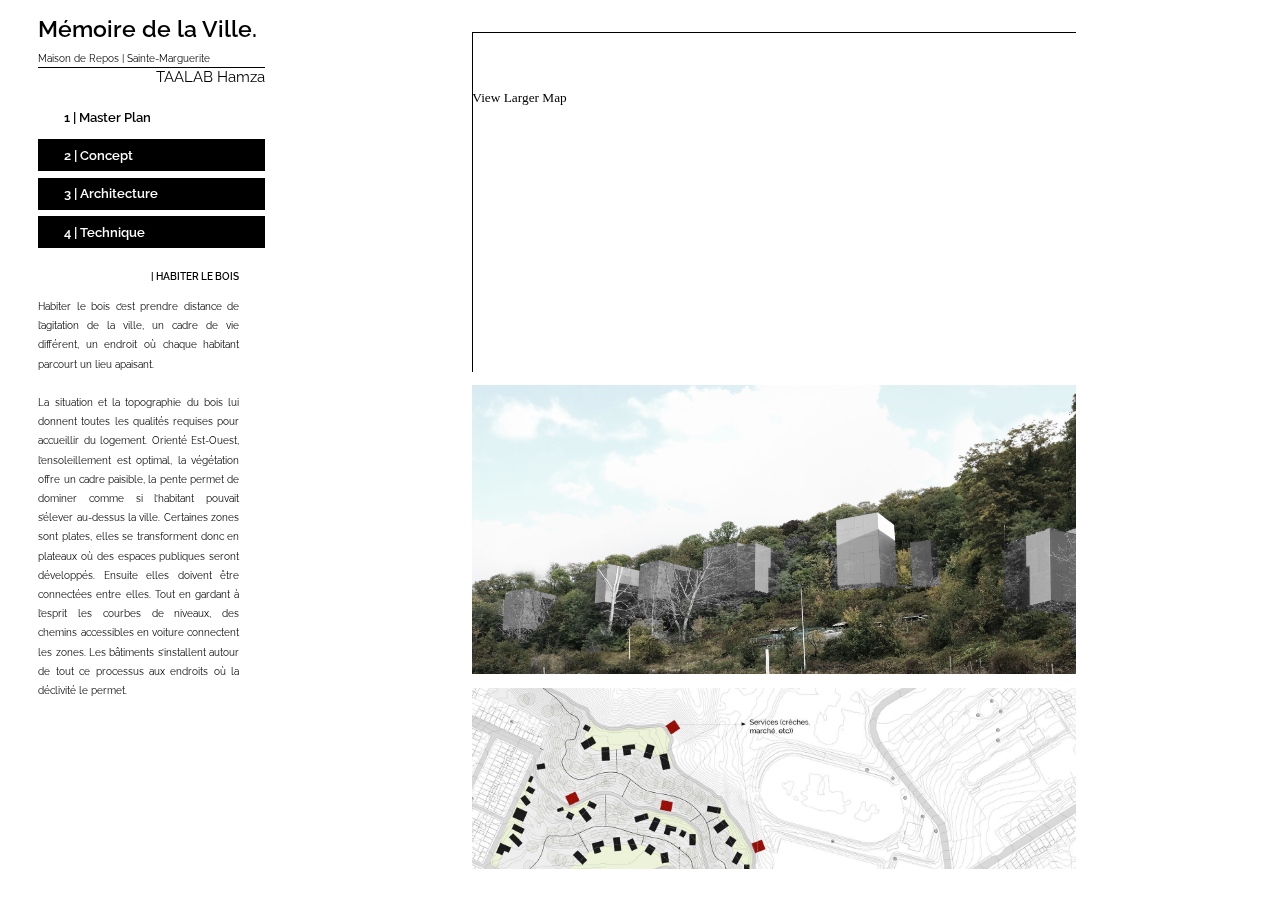
==== nostolgia.html @ 98ff3779 "update 1" ====
<!DOCTYPE html>
<html lang="en">
    <head>
        <title>Mémoire de la Ville.</title>
        <meta charset="utf-8">
        <meta name="viewport" content="width=device-width, user-scalable=no, minimum-scale=1.0, maximum-scale=1.0">
        <LINK REL=StyleSheet HREF="css/W_Projects.css" TYPE="text/css" MEDIA=screen>
        <link href="https://fonts.googleapis.com/css?family=Raleway:200,400,600,800" rel="stylesheet">
        <script src="https://ajax.googleapis.com/ajax/libs/jquery/3.2.1/jquery.min.js"></script>
        <script src="https://360player.io/static/dist/scripts/embed.js" async></script>
		<script src="js/modernizr-custom.js" type="text/javascript"></script>
			
            
    </head>

    <body>
		
		<div id="title"> 
			<div class="icon_open"><img src="assets/tools/icon_open.svg"></div> 
			<div class="icon_close"><img src="assets/tools/icon_close.svg"></div> 
			<div class="project_title"><a href="index.html"><h1>Mémoire de la Ville.</h1></a></div>
		</div>
		
		<div id="topbar">
			<div id="sub-title">
			   <h2>Maison de Repos | Sainte-Marguerite</h2>
			</div>
			
			<h2 class="mwork"><a href="work.html">work</a></h2>
			<h2 class="mtext"><a href="text.html" class="inactive">text</a></h2>
			<h2 class="mabout"><a href="about.html" class="inactive">about</a></h2>
			
			<div class="sidebar_project_title">TAALAB Hamza</div>
			<div id="leftbar">
				<ul id="slidemenu">
					<li class="introduction">1 | Master Plan</li>
					<li class="histories">2 | Concept</li>
					<a href="#"><li class="peoplehood">3 | Architecture</li></a>
					<a href="#"><li class="publicspace">4 | Technique</li></a>
				</ul>
				<div class="summery" id="style-3"><p id="summery_title"> | HABITER LE BOIS </p> <p id="scroll"> Habiter le bois c’est prendre distance de l’agitation de la ville, un cadre de vie différent, un endroit où chaque habitant parcourt un lieu apaisant.<br><br>La situation et la topographie du bois lui donnent toutes les qualités requises pour accueillir du logement. Orienté Est-Ouest, l’ensoleillement est optimal, la végétation offre un cadre paisible, la pente permet de dominer comme si l’habitant pouvait s’élever au-dessus la ville. Certaines zones sont plates, elles se transforment donc en plateaux où des espaces publiques seront développés. Ensuite elles doivent être connectées entre elles. Tout en gardant à l’esprit les courbes de niveaux, des chemins accessibles en voiture connectent les zones. Les bâtiments s’installent autour de tout ce processus aux endroits où la déclivité le permet. 
</p></div>
        	</div>
		</div>

		<div class="right_introduction" id="style-3">
			
			<div class="inspiration"><img src="assets/nostolgia/01.jpg"></div>
			<div class="master"><img src="assets/nostolgia/02.jpg"></div>
			
			<div id="p4" class="osm"><iframe width="425" height="350" frameborder="0" scrolling="no" marginheight="0" marginwidth="0" src="https://www.openstreetmap.org/export/embed.html?bbox=5.545692443847656%2C50.64218096568716%2C5.5735015869140625%2C50.65408613235815&amp;layer=mapnik&amp;marker=50.6481271231578%2C5.559597015380859" style="border: 1px solid black"></iframe><br/><small><a href="https://www.openstreetmap.org/?mlat=50.6481&amp;mlon=5.5596#map=16/50.6481/5.5596">View Larger Map</a></small></div>
			
		</div>
		

		<div class="right_histories" id="style-3">
			<div class="concept"><img src="assets/nostolgia/03.gif"></div>
			<div class="fonctions"><img src="assets/nostolgia/04.png"></div>
		</div>
		
		<div class="right_peoplehood" id="style-3">
			
			<div class="PS24map-title right_title">| Plans </div>
			
			
			
			<div class="item PS24map"><img class="click" src="assets/nostolgia/1.Layout.jpg"></div>
        	<div class="PS24map8am"><img src="assets/nostolgia/2.Rez.jpg"></div>
        	<div class="PS24map12pm"><img src="assets/nostolgia/3.Landscape.jpg"></div>
        	<div class="PS24map4pm"><img src="assets/nostolgia/Rez+1.jpg"></div>
        	<div class="PS24map8pm"><img src="assets/nostolgia/Rez+2.jpg"></div>
        	<div class="PS24map12am"><img src="assets/nostolgia/4.Basement.jpg"></div>
			
        	<div class="PS24mapplay-button"><img class="click" src="assets/nostolgia/layout.svg"></div>
        	<div class="PS24map8am-button"><img class="click" src="assets/nostolgia/rez.svg"></div>
        	<div class="PS24map12pm-button"><img class="click" src="assets/nostolgia/landscape.svg"></div>
        	<div class="PS24map4pm-button"><img class="click" src="assets/nostolgia/rez+1.svg"></div>
        	<div class="PS24map8pm-button"><img class="click" src="assets/nostolgia/rez+2.svg"></div>
        	<div class="PS24map12am-button"><img class="click" src="assets/nostolgia/basement.svg"></div>
			
			
			<div class="Qnotes_text right_text"><p>In some references, especially for development scholars who use quantitative evaluation, there is a claim that nubians had their livelihood bettered (Scudder 2016). This claim could be justified if we look at nubians in the years before the High Dam. When hearing stories about stories of relocation, Elderly nubians talk about the horrors of the year 1933, when the Aswan low dam was raised 9 meters, the raised water level submerged their agricultural land, which caused drastic losses.</p></div>
			
			<div class="landscape-title right_title">| Paysage </div>
			
			
		</div>
		
		<div class="right_publicspace" id="style-3">
			
			<div class="structure-title right_title">| Plan de Structure</div>
			
			<div class="sketchfab-embed-wrapper"><iframe width="640" height="480" src="https://sketchfab.com/models/ad3ffb53fade45e5acfae71ebc27292b/embed" frameborder="0" allow="autoplay; fullscreen; vr" mozallowfullscreen="true" webkitallowfullscreen="true"></iframe> <p style="font-size: 13px; font-weight: normal; margin: 5px; color: #4A4A4A;"> <a href="https://sketchfab.com/models/ad3ffb53fade45e5acfae71ebc27292b?utm_medium=embed&utm_source=website&utm_campain=share-popup" target="_blank" style="font-weight: bold; color: #1CAAD9;">DHLM1_MDR_Plan de Structure</a> by <a href="https://sketchfab.com/hamzabashandy?utm_medium=embed&utm_source=website&utm_campain=share-popup" target="_blank" style="font-weight: bold; color: #1CAAD9;">hamzabashandy</a> on <a href="https://sketchfab.com?utm_medium=embed&utm_source=website&utm_campain=share-popup" target="_blank" style="font-weight: bold; color: #1CAAD9;">Sketchfab</a> </p> </div>
			
			
        	<div class="detail detail01"><img src="assets/nostolgia/detail_1.jpg"></div>
			<div class="detail detail02"><img src="assets/nostolgia/detail_2.jpg"></div>
			<div class="detail detail03"><img src="assets/nostolgia/detail_3.jpg"></div>
			
			<div class="detail detail04"><img src="assets/nostolgia/detail_4.jpg"></div>
			<div class="detail detail05"><img src="assets/nostolgia/detail_5.jpg"></div>
			<div class="detail detail06"><img src="assets/nostolgia/detail_6.jpg"></div>
			
			<div class="detail detail07"><img src="assets/nostolgia/detail_7.jpg"></div>
			<div class="detail detail08"><img src="assets/nostolgia/detail_8.jpg"></div>
			<div class="detail detail09"><img src="assets/nostolgia/detail_9.jpg"></div>
			<div class="white"><img src="assets/nostolgia/white.jpg"></div>
			
			<div class="technique-title right_title">| Details Technique B01 </div>
			
		
        	
		</div>
		

<script type="text/javascript">



	// Shortcut for $(document).ready()
    $(function() {
        // Call on every window resize
$(window).resize(function(){
            if (Modernizr.mq('(max-width: 1024px)')) {
				
var main = function() {
  /* Push the body and the nav over by 285px over */
  $('.icon_open').click(function() {
	$( ".icon_close" ).css('display', 'block');
	$( ".icon_open" ).css('display', 'none');  
	  
    $('#topbar').animate({
      left: "0px"
    }, 400);

    $('body').animate({
      left: "65%"
    }, 400);
  });

  /* Then push them back */
  $('.icon_close, .right_introduction, .right_histories, .right_peoplehood, .right_publicspace ').click(function() {
	$( ".icon_close" ).css('display', 'none');
	$( ".icon_open" ).css('display', 'block');
	  
    $('#topbar').animate({
      left: "-65%"
    }, 400);

    $('body').animate({
      left: "0px"
    }, 400);
  });
};

$(document).ready(main);
		
}
        }).resize();   // Cause an initial widow.resize to occur
    });
	
</script>
		
<script>
	
$( ".introduction" ).click(function() {
			
				$( ".right_introduction" ).css('visibility', 'visible');
                $( ".right_histories, .right_peoplehood, .right_publicspace" ).css('visibility', 'hidden');
				
				$( ".introduction" ).css('color', '#000');
				$( ".introduction" ).css('background-color', '#fff');
				$( ".histories, .peoplehood, .publicspace" ).css('color', '#fff');
				$( ".histories, .peoplehood, .publicspace" ).css('background-color', '#000');
			});

$( ".histories" ).click(function() {
			
				$( ".right_histories" ).css('visibility', 'visible');
                $( ".right_introduction, .right_peoplehood, .right_publicspace" ).css('visibility', 'hidden');
				
				$( ".histories" ).css('color', '#000');
				$( ".histories" ).css('background-color', '#fff');
				$( ".introduction, .peoplehood, .publicspace" ).css('color', '#fff');
				$( ".introduction, .peoplehood, .publicspace" ).css('background-color', '#000');
			});
	
$( ".peoplehood" ).click(function() {
			
				$( ".right_peoplehood" ).css('visibility', 'visible');
                $( ".right_introduction, .right_histories, .right_publicspace" ).css('visibility', 'hidden');
				
				$( ".peoplehood" ).css('color', '#000');
				$( ".peoplehood" ).css('background-color', '#fff');
				$( ".introduction, .histories, .publicspace" ).css('color', '#fff');
				$( ".introduction, .histories, .publicspace" ).css('background-color', '#000');
			});

$( ".publicspace" ).click(function() {
			
				$( ".right_publicspace" ).css('visibility', 'visible');
                $( ".right_introduction, .right_histories, .right_peoplehood" ).css('visibility', 'hidden');
				
				$( ".publicspace" ).css('color', '#000');
				$( ".publicspace" ).css('background-color', '#fff');
				$( ".introduction, .histories, .peoplehood" ).css('color', '#fff');
				$( ".introduction, .histories, .peoplehood" ).css('background-color', '#000');
			});

$(".Hmap-buttom-before").click(function(){
    $(".Hmap-a").show();
    $(".Hmap-b").hide();
    $(".Hmap-buttom-after").css('background-color','#fff');
    $(".Hmap-buttom-before").css('background-color','#3c3c3c');
});
    
$(".Hmap-buttom-after").click(function(){
    $(".Hmap-b").show();
    $(".Hmap-a").hide();
    $(".Hmap-buttom-after").css('background-color','#3c3c3c');
    $(".Hmap-buttom-before").css('background-color','#fff');
});
    
    
$(".PSformalmap-buttom").click(function(){
    $(".PSformalmap").show();
    $(".PSinformalmap").hide();
    $(".PSinformalmap-buttom").css('border-style','none');
    $(".PSformalmap-buttom").css('border','solid 1px').css('border-bottom','solid 5px');
});
    
$(".PSinformalmap-buttom").click(function(){
    $(".PSinformalmap").show();
    $(".PSformalmap").hide();
    $(".PSinformalmap-buttom").css('border','solid 1px').css('border-bottom','solid 5px');
    $(".PSformalmap-buttom").css('border-style','none');
});

$(".PS24mapplay-button").click(function(){
    $(".PS24map").show();
    $(".PS24map8am").hide();
    $(".PS24map12pm").hide();
    $(".PS24map4pm").hide();
    $(".PS24map8pm").hide();
    $(".PS24map12am").hide();
    $(".PS24mapplay-button").css('border','solid 1px').css('border-bottom','solid 5px');
    $(".PS24map8am-button").css('border-style','none');
    $(".PS24map12pm-button").css('border-style','none');
    $(".PS24map4pm-button").css('border-style','none');
    $(".PS24map8pm-button").css('border-style','none');
    $(".PS24map12am-button").css('border-style','none');
});

$(".PS24map8am-button").click(function(){
    $(".PS24map8am").show();
    $(".PS24map").hide();
    $(".PS24map12pm").hide();
    $(".PS24map4pm").hide();
    $(".PS24map8pm").hide();
    $(".PS24map12am").hide();
    $(".PS24map8am-button").css('border','solid 1px').css('border-bottom','solid 5px');
    $(".PS24mapplay-button").css('border-style','none');
    $(".PS24map12pm-button").css('border-style','none');
    $(".PS24map4pm-button").css('border-style','none');
    $(".PS24map8pm-button").css('border-style','none');
    $(".PS24map12am-button").css('border-style','none');
});

$(".PS24map12pm-button").click(function(){
    $(".PS24map12pm").show();
    $(".PS24map").hide();
    $(".PS24map8am").hide();
    $(".PS24map4pm").hide();
    $(".PS24map8pm").hide();
    $(".PS24map12am").hide();
    $(".PS24map12pm-button").css('border','solid 1px').css('border-bottom','solid 5px');
    $(".PS24mapplay-button").css('border-style','none');
    $(".PS24map8am-button").css('border-style','none');
    $(".PS24map4pm-button").css('border-style','none');
    $(".PS24map8pm-button").css('border-style','none');
    $(".PS24map12am-button").css('border-style','none');  
});

$(".PS24map4pm-button").click(function(){
    $(".PS24map4pm").show();
    $(".PS24map").hide();
    $(".PS24map8am").hide();
    $(".PS24map12pm").hide();
    $(".PS24map8pm").hide();
    $(".PS24map12am").hide();
    $(".PS24map4pm-button").css('border','solid 1px').css('border-bottom','solid 5px');
    $(".PS24mapplay-button").css('border-style','none');
    $(".PS24map8am-button").css('border-style','none');
    $(".PS24map12pm-button").css('border-style','none');
    $(".PS24map8pm-button").css('border-style','none');
    $(".PS24map12am-button").css('border-style','none');  
});

$(".PS24map8pm-button").click(function(){
    $(".PS24map8pm").show();
    $(".PS24map").hide();
    $(".PS24map8am").hide();
    $(".PS24map12pm").hide();
    $(".PS24map4pm").hide();
    $(".PS24map12am").hide();
    $(".PS24map8pm-button").css('border','solid 1px').css('border-bottom','solid 5px');
    $(".PS24mapplay-button").css('border-style','none');
    $(".PS24map8am-button").css('border-style','none');
    $(".PS24map12pm-button").css('border-style','none');
    $(".PS24map4pm-button").css('border-style','none');
    $(".PS24map12am-button").css('border-style','none');  
});

$(".PS24map12am-button").click(function(){
    $(".PS24map12am").show();
    $(".PS24map").hide();
    $(".PS24map8am").hide();
    $(".PS24map12pm").hide();
    $(".PS24map4pm").hide();
    $(".PS24map8pm").hide();
    $(".PS24map12am-button").css('border','solid 1px').css('border-bottom','solid 5px');
    $(".PS24mapplay-button").css('border-style','none');
    $(".PS24map8am-button").css('border-style','none');
    $(".PS24map12pm-button").css('border-style','none');
    $(".PS24map4pm-button").css('border-style','none');
    $(".PS24map8pm-button").css('border-style','none');  
});
    
$(".FRnetwork-a-button").click(function(){
    $(".FRnetwork-b").show();
    $(".FRnetwork-a").hide();
    $(".FRnetwork-a-button").css('border','solid 1px').css('border-bottom','solid 5px');
    $(".FRnetwork-b-button").css('border-style','none');
});
    
$(".FRnetwork-b-button").click(function(){
    $(".FRnetwork-a").show();
    $(".FRnetwork-b").hide();
    $(".FRnetwork-b-button").css('border','solid 1px').css('border-bottom','solid 5px');
    $(".FRnetwork-a-button").css('border-style','none');
});
    
</script>
		
<script>
  (function(i,s,o,g,r,a,m){i['GoogleAnalyticsObject']=r;i[r]=i[r]||function(){
  (i[r].q=i[r].q||[]).push(arguments)},i[r].l=1*new Date();a=s.createElement(o),
  m=s.getElementsByTagName(o)[0];a.async=1;a.src=g;m.parentNode.insertBefore(a,m)
  })(window,document,'script','https://www.google-analytics.com/analytics.js','ga');

  ga('create', 'UA-101877079-1', 'auto');
  ga('send', 'pageview');

</script>      

    </body>

        </html>
---- css/W_Projects.css ----
/* PAGE LAYOUT_START */
html, body {
    margin: 0;
	
}

img {
    width: 100%;
    
}

/* PAGE LAYOUT_END */

/* PAGE CONTENT_START */

/* LEFT_START */
#title {
	position: fixed;
	width: 17.7%;
	padding-left: 2.99vmax;
	
	display: grid;
	grid-template-columns: repeat(6, 1fr);
	grid-auto-rows: repeat (1, 50px);
}

.icon_open{
	width: 3vmax;
	grid-column: 1 / span 2;
    grid-row: 1 / span 1;
	padding-top: 1.6vmax;
	display: none;

}

.icon_close{
	width: 3vmax;
	grid-column: 1 / span 2;
    grid-row: 1 / span 1;
	padding-top: 1.6vmax;
	display: none;
}

.project_title{
	grid-column: 1 / span 6;
    grid-row: 1 / span 1;
}

#topbar {
    display: grid;
	padding-left: 2.99vmax;
	position: fixed;
	width: 17.7%;
	background: #fff;
	grid-template-columns: repeat(6, 1fr);
	grid-auto-rows: repeat (1, 50px);
	top: 5vmax;
}

#sub-title {
	margin-top: -1.6vmax;
	font-size: .9vmax;
	grid-column: 1 / span 6;
    grid-row: 2 / span 1;
}

.mwork, .mtext, .mabout{
	display: none;
}


.sidebar_project_title {
	margin-top: -0.4vmax;
	text-align: right;
    background: #fff;
    color: #000;
    font-size: 1.2vmax;
    border-top: solid;
    border-top-width: thin;
    font-weight: 400;
	font-family: 'Raleway', sans-serif;
	padding: 0vmax 0vmax 0.3vmax 0vmax;
	
	grid-column: 1 / span 6;
    grid-row: 3 / span 1;
}

#leftbar{
	grid-column: 1 / span 6;
    grid-row: 4 / span 1;
}

h1 {
    color: #000;
    font-size: 1.8vmax;
    font-family: 'Raleway', sans-serif;
    text-align: left;
    font-weight: 600;
}

h2 {
    color: #000;
    font-size: .8vmax;
    font-family: 'Raleway', sans-serif;
    font-weight: 400;
    text-align: left;
	display: inline-block;
}

h2 a:hover {
    font-weight: 600;
    padding-bottom: .2vh;
    border-bottom: 4px solid;
    color: #000;
}

/*--------------------------*/

.inactive {
    color: #AEAFAF;
}

/*--------------------------*/

/*#leftbar {
	
    display: -webkit-flex;
    display: flex;
	-webkit-flex-direction: column;
    flex-direction: column;
	
	width: 17.7%;
	position: fixed;
	top: 7vmax;
	height: 85%;
	padding-bottom: 1.2vmax;
	padding-right: .5vmax;
	padding-left: 2.99vmax;
}*/

ul {
    list-style-type: none;
    margin: 0px;
    padding: .35vmax 0px 0px 0px;
    font-family: 'Raleway', sans-serif;	
}

li {
    
	padding-left: 2vmax;
    font-size: 1vmax;
    font-weight: 400;
	height: 2.5vmax;
	display:flex;
    align-items: center; /* Vertical center alignment */
	justify-content:flex-start; /* Horizontal center alignment */
	margin: .5vmax 0vmax 0vmax 0vmax;	
	font-weight: 600;
}


.histories, .peoplehood, .publicspace, .biblographies{
	color: #fff;
	background: #000;
	cursor: pointer;
}

.introduction{
	color: #000;
	background: #fff;
	cursor: pointer;
}

.summery {
	margin-top: 9px;
	padding-right: 2vmax;
	overflow: scroll;
	height: 55vh;	
}

#scroll {
	line-height: 1.5vmax;
	font-size: .8vmax;
    font-weight: 400;
	font-family: 'Raleway', sans-serif;
	text-align: justify;
}

#summery_title {
	line-height: 1.5vmax;
	font-size: .8vmax;
    font-weight: 600;
	font-family: 'Raleway', sans-serif;
	text-align: right;
}

/*.summery:hover, .summery:active, .summery:focus {
  overflow-y: scroll;
}*/

#style-3::-webkit-scrollbar
{
	width: 5px;
	background-color: #fff;
    opacity: 1;
	
}

#style-3::-webkit-scrollbar-thumb
{
	background-color: #000;	
}
/* LEfT_END */

@keyframes fadein {
    from { opacity: 0; }
    to   { opacity: 1; }
}

.right_text{
	font-size: .9vmax;
	font-weight: 400;
	line-height: 1.8vmax;
	font-family: 'Raleway', sans-serif;
	color: #000;
	text-align: justify;	
}

.right_title{
	font-size: 1.2vmax;
	font-weight: 600;
	line-height: 1.8vmax;
	font-family: 'Raleway', sans-serif;
	color: #000;
	text-align: justify;
	background: #fff;
}

/* RIGHT_INTRODUCTION */
.right_introduction   {
	position: fixed;
	right:0px;
	top: 3.5%;
	bottom:3.5%;
	width: 79%;
	grid-template-columns: repeat(5, 1fr);
	grid-auto-rows: repeat (1, 50px);
  	grid-gap: .5vw .5vw;
	display: grid;
    overflow-y:scroll;
	overflow-x:hidden;
	
	visibility: visible;
	
    -webkit-animation: fadein 1s; /* Safari, Chrome and Opera > 12.1 */
       -moz-animation: fadein 1s; /* Firefox < 16 */
        -ms-animation: fadein 1s; /* Internet Explorer */
         -o-animation: fadein 1s; /* Opera < 12.1 */
            animation: fadein 1s;	
}


.osm {
    grid-column: 2 / span 3;
    grid-row: 1 / span 1;
    
    position: relative;
    padding-bottom: 50.00%;
    padding-top: 3vmax;
    height: 0;
    overflow: hidden;
}

.osm iframe {
    position: absolute;
    top:0;
    left: 0;
    width: 100%;
    height: 100%;
}

.inspiration{
	grid-column:  2/ span 3;
    grid-row: 3 / span 2;
	
	font-size: .9vmax;
	font-weight: 600;
	line-height: 1.8vmax;
	font-family: 'Raleway', sans-serif;
	color: #fff;
	text-align: justify;	
}

.master{
	grid-column: 2 / span 3;
    grid-row: 5 / span 1;	
}

/* RIGHT_HISTORIES */
.right_histories   {
	position: fixed;
	right:0px;
	top: 3.5%;
	bottom:3.5%;
	width: 79%;
	grid-template-columns: repeat(5, 1fr);
	grid-auto-rows: repeat (1, 50px);
  	grid-gap: .5vw .5vw;
	display: grid;
    overflow-y:scroll;
	overflow-x:hidden;
	visibility: hidden;
	z-index: 1000;	
	
    -webkit-animation: fadein 1s; /* Safari, Chrome and Opera > 12.1 */
       -moz-animation: fadein 1s; /* Firefox < 16 */
        -ms-animation: fadein 1s; /* Internet Explorer */
         -o-animation: fadein 1s; /* Opera < 12.1 */
            animation: fadein 1s;	
}

.concept {
    grid-column: 2 / span 3;
    grid-row: 1 / span 1;
 }

.concept-title {
    grid-column: 2 / span 3;
    grid-row: 2 / span 1;
 }

.fonctions {
    grid-column: 2 / span 3;
    grid-row: 2 / span 1;
 }

.fonctions-title {
    grid-column: 2 / span 3;
    grid-row: 3 / span 1;
 }


/* RIGHT_PEOPLEHOOD */
.right_peoplehood   {
	position: fixed;
	right:0px;
	top: 3.5%;
	bottom:3.5%;
	width: 79%;
	grid-template-columns: repeat(5, 1fr);
	grid-auto-rows: repeat (1, 50px);
  	grid-gap: .5vw .5vw;
	display: grid;
    overflow-y:scroll;
	overflow-x:hidden;
	visibility: hidden;
	z-index: 1000;	
	
    -webkit-animation: fadein 1s; /* Safari, Chrome and Opera > 12.1 */
       -moz-animation: fadein 1s; /* Firefox < 16 */
        -ms-animation: fadein 1s; /* Internet Explorer */
         -o-animation: fadein 1s; /* Opera < 12.1 */
            animation: fadein 1s;	
}

.Qnotes_text{
	grid-column: 2 / span 3;
    grid-row: 1 / span 1;	
}

.PS24map-title {
    grid-column: 2 / span 3;
    grid-row: 2 / span 1;
}

.PS24map {
    grid-column: 2 / span 3;
    grid-row: 3 / span 6;
}

.PS24map8am{
    grid-column: 2 / span 3;
    grid-row: 3 / span 6;
    display: none;
}

.PS24map12pm{
    grid-column: 2 / span 3;
    grid-row: 3 / span 6;
    display: none;
}

.PS24map4pm{
    grid-column: 2 / span 3;
    grid-row: 3 / span 6;
    display: none;
}

.PS24map8pm{
    grid-column: 2 / span 3;
    grid-row: 3 / span 6;
    display: none;
}

.PS24map12am{
    grid-column: 2 / span 3;
    grid-row: 3 / span 6;
    display: none;
}

.PS24mapplay-button   {
    grid-column: 5 / span 1;
    grid-row: 3 / span 1;
    padding: 2px;
    cursor: pointer;
    border: solid 1px;
    border-bottom: solid 5px;
	width: 35%;
	display: flex;	
}

.PS24map8am-button   {
    grid-column: 5 / span 1;
    grid-row: 4 / span 1;
    padding: 2px;
    cursor: pointer;
	width: 35%;
	display: flex;
}

.PS24map12pm-button   {
    grid-column: 5 / span 1;
    grid-row: 5 / span 1;
    padding: 2px;
    cursor: pointer;
	width: 35%;
	display: flex;
}

.PS24map4pm-button   {
    grid-column: 5 / span 1;
    grid-row: 6 / span 1;
    padding: 2px;
    cursor: pointer;
	width: 35%;
	display: flex;
}

.PS24map8pm-button   {
    grid-column: 5 / span 1;
    grid-row: 7 / span 1;
    padding: 2px;
    cursor: pointer;
	width: 35%;
	display: flex;
}

.PS24map12am-button   {
    grid-column: 5 / span 1;
    grid-row: 8 / span 1;
    padding: 2px;
    cursor: pointer;
	width: 35%;
	display: flex;
}

.landscape-title   {
    grid-column: 2 / span 3;
    grid-row: 9 / span 1;
}

.landscape-plan {
    grid-column: 2 / span 3;
    grid-row: 12 / span 1;
}

/* RIGHT_PUBLICSPACE */
.right_publicspace   {
	position: fixed;
	right:0px;
	top: 3.5%;
	bottom:3.5%;
	width: 79%;
	grid-template-columns: repeat(5, 1fr);
	grid-auto-rows: repeat (1, 50px);
  	grid-gap: .1vw .2vw;
	display: grid;
    overflow-y:scroll;
	overflow-x:hidden;
	visibility: hidden;
	z-index: 1000;	
	
    -webkit-animation: fadein 1s; /* Safari, Chrome and Opera > 12.1 */
       -moz-animation: fadein 1s; /* Firefox < 16 */
        -ms-animation: fadein 1s; /* Internet Explorer */
         -o-animation: fadein 1s; /* Opera < 12.1 */
            animation: fadein 1s;	
}



.structure-title {
    grid-column: 2 / span 3;
    grid-row: 1 / span 1;
	margin-bottom: 1vmax;
}

.sketchfab-embed-wrapper {
    grid-column: 2 / span 3;
    grid-row: 3 / span 1;
    
    position: relative;
    padding-bottom: 50.00%;
    padding-top: 3vmax;
    height: 0;
    overflow: hidden;
}

.sketchfab-embed-wrapper iframe {
    position: absolute;
    top:0;
    left: 0;
    width: 100%;
    height: 100%;
}

.technique-title {
    grid-column: 2 / span 3;
    grid-row: 6 / span 1;
	margin-top: 1vmax;
	margin-bottom: 1vmax;
}

.detail01 {
    grid-column: 2 / span 1;
    grid-row: 7 / span 1;
}

.detail02 {
    grid-column: 3 / span 1;
    grid-row: 7 / span 1;
}

.detail03 {
    grid-column: 4 / span 1;
    grid-row: 7 / span 1;
}

.detail04 {
    grid-column: 4 / span 1;
    grid-row: 8 / span 1;
}

.detail05 {
    grid-column: 3 / span 1;
    grid-row: 8 / span 1;
}

.detail06 {
    grid-column: 2 / span 1;
    grid-row: 8 / span 1;
}

.detail07 {
    grid-column: 2 / span 1;
    grid-row: 9 / span 1;
}

.detail08 {
    grid-column: 3 / span 1;
    grid-row: 9 / span 1;
}

.detail09 {
    grid-column: 4 / span 1;
    grid-row: 9 / span 1;
}

.white {
    grid-column: 4 / span 1;
    grid-row: 10 / span 1;
}


.detail:hover {
    box-shadow: 0px 0px 150px #000000;
    z-index: 2;
    -webkit-transition: all 200ms ease-in;
    -webkit-transform: scale(2.5);
    -ms-transition: all 200ms ease-in;
    -ms-transform: scale(2.5);   
    -moz-transition: all 200ms ease-in;
    -moz-transform: scale(2.5);
    transition: all 200ms ease-in;
    transform: scale(2.5);
}


/* MEDIA SCREEN */
@media screen 
		  and (max-width: 731px),
	   only screen 
		  and (min-width: 1024px) 
		  and (max-width: 1024px) 
		  and (orientation: portrait) 
		  and (-webkit-min-device-pixel-ratio: 2), /*  iPad Pro 12.9"  */
	   screen 
	  	  and (min-width: 834px) 
	  	  and (max-width: 834px) 
	  	  and (orientation: portrait) 
		  and (-webkit-min-device-pixel-ratio: 2), /*  iPad Pro 10.5"  */
	   screen 
	      and (min-width: 768px) 
	      and (max-width: 1024px) 
	      and (orientation: portrait) 
	      and (-webkit-min-device-pixel-ratio: 2), /*  iPad 3, 4 and Pro 9.7"  */
	    screen 
		  and (min-width: 768px) 
		  and (max-width: 1024px) 
		  and (orientation: portrait) 
		  and (-webkit-min-device-pixel-ratio: 1) /*  iPad 1, 2, Mini and Air  */
	{
	.right_introduction   {
		width: 150%;
		left: -21%;
		right: 0%;
		top:8%;
		margin: auto;
		z-index: -1000;
		}
	
	.right_histories   {
		width: 150%;
		left: -21%;
		right: 0%;
		top:8%;
		margin: auto;
		z-index: -1000;
		}
	
	.right_peoplehood   {
		width: 150%;
		left: -21%;
		right: 0%;
		top:8%;
		margin: auto;
		z-index: -1000;
		}
	
	.right_publicspace   {
		width: 150%;
		left: -21%;
		right: 0%;
		top:8%;
		margin: auto;
		z-index: -1000;
		}
	
	.right_text{
	font-size: 2.0vmax;
	line-height: 4vmax;
	}

	.right_title{
	font-size: 2.4vmax;
	padding: 1vmax
	}
	
	.icon_open{
	display: none;
	}

	.icon_close{
	display: block;
	}

	.project_title{
	grid-column: 2 / span 4;
    grid-row: 1 / span 1;
	}
	
	#title {
	position: fixed;
	width: 100%;
	padding-left: 2.99vmax;
	z-index: 1001;
	background: #000;
	}
	
	#sub-title {
	display: none;
	}
	
	.mwork {
	display: block;
	grid-column: 1 / span 2;
	grid-row: 1 / span 1;
	text-align: center;
	}
	
	.mtext {
	display: block;
	grid-column: 3 / span 2;
	grid-row: 1 / span 1;
	text-align: center;
	}
	
	.mabout {
	display: block;
	grid-column: 5 / span 2;
	grid-row: 1 / span 1;
	text-align: center;
	}
	
	
	.sidebar_project_title {
	margin-top: -0.1vmax;
	padding-top: 1vmax;
    font-size: 2.5vmax;
	text-align: center;
	}	
	
	#topbar {
	width: 70%;
	z-index: 999;
	top: 6.2vmax;
	background: #fff;
	padding-left: 0.6vmax;
	padding-bottom: 100%;
	box-shadow: 6px 1px 20px #434343;
	}
	
	#leftbar {
	width: 99%;
	
	}
	
	.summery {
	padding-right: 2.5vmax;
	background: #fff;
	height: 40vh;
	}
	
	li {
	padding-left: 2.0vmax;
    font-size: 2.0vmax;
	height: 8vmax;
	}
	
	#summery_title {
	line-height: 1.5vmax;
	font-size: 2.3vmax;
	}
	
	#scroll {
	line-height: 4vmax;
	font-size: 1.8vmax;
	padding-left: 2.0vmax;
	}
		
	h1 {
    font-size: 2.5vmax;
	color: #fff;
	text-align: center;
	}

	h2 {
    font-size: 2.0vmax;
	}

}


@media screen and (min-width: 1800px) {
	.right_introduction   {
	right:22%;
	width: 45%;
	}
	
	.right_histories   {
	right:22%;
	width: 45%;
	}
	
	.right_peoplehood   {
	right:22%;
	width: 45%;
	}
	
	.right_publicspace   {
	right:22%;
	width: 45%;
	}
	
	.right_text{
	font-size: .6vmax;
	line-height: 1.2vmax;
	}

	.right_title{
	font-size: 0.6vmax;
	}
	
	#topbar {
	top: 3vmax;
	width: 10.0%;
	}
	
	li {
	padding-left: 1.5vmax;
    font-size: .5vmax;
	height: 1.5vmax;
	}
	
	#scroll {
	line-height: 1.0vmax;
	font-size: .5vmax;
	}
	
	#summery_title {
	line-height: 0.5vmax;
	font-size: .5vmax;
	}
	
	.summery {
	height: 60vh;
	padding-right: 0.9vmax;
	}
	
	#sub-title {
	margin-top: -0.9vmax;
	font-size: .5vmax;
	}

	.sidebar_project_title {
	margin-top: -0.1vmax;
    font-size: 0.7vmax;
	}	

	h1 {
    font-size: 1.1vmax;
	}

	h2 {
    font-size: .5vmax;
	}
}

/* LINKS */
/* unvisited link */
a{
     color: #000;
     font-weight: 400;
     text-decoration: none;
}
/* visited link */
/*a:visited {
    color: black;
}*/

/* mouse over link */


/* selected link */
/*a:active {
    color: black;
    font-weight: 400
}*/
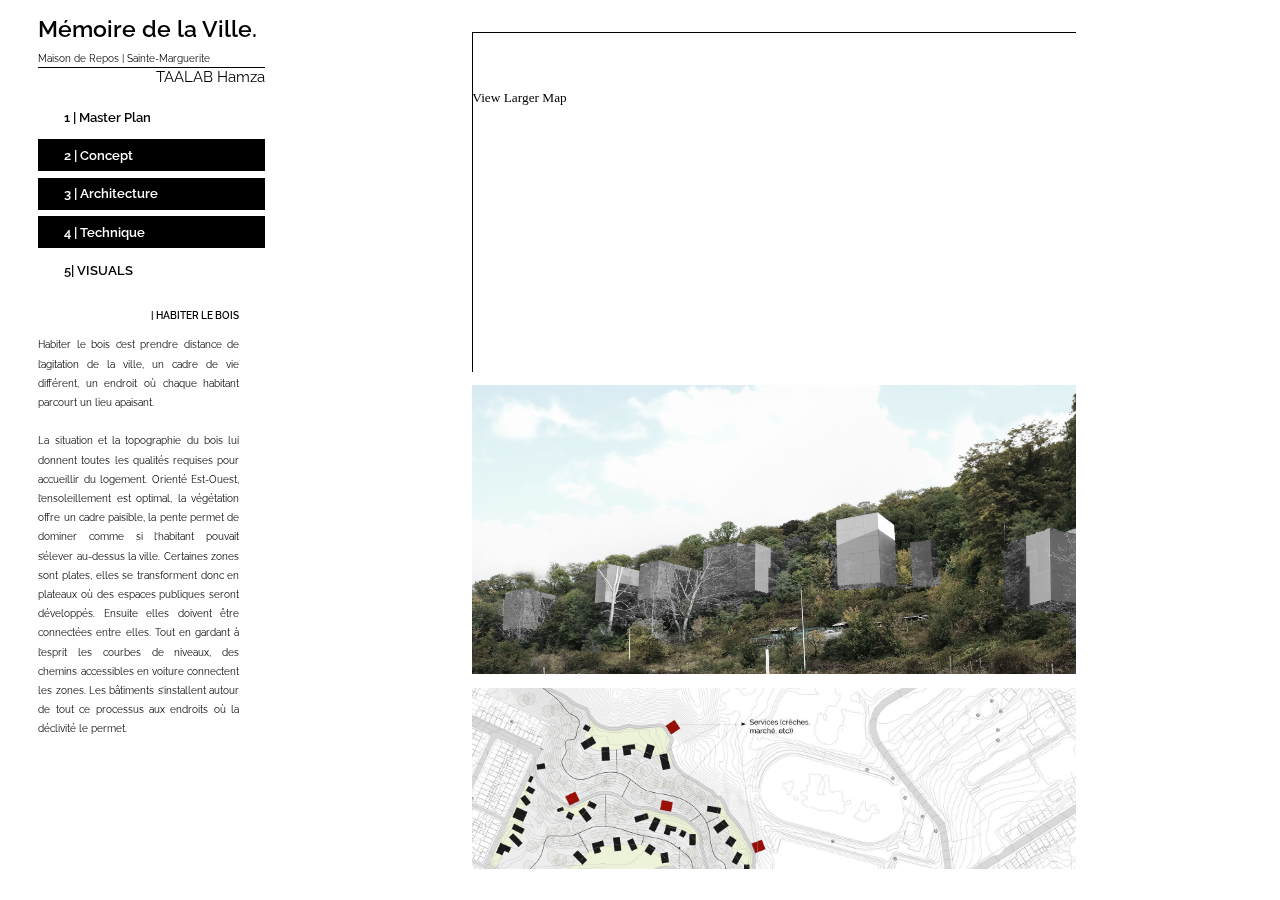
==== commit 918b6f08: "Update 2" ====
--- a/nostolgia.html
+++ b/nostolgia.html
@@ -37,9 +37,9 @@
 					<li class="histories">2 | Concept</li>
 					<a href="#"><li class="peoplehood">3 | Architecture</li></a>
 					<a href="#"><li class="publicspace">4 | Technique</li></a>
+					<a href="#"><li class="">5| VISUALS</li></a>
 				</ul>
-				<div class="summery" id="style-3"><p id="summery_title"> | HABITER LE BOIS </p> <p id="scroll"> Habiter le bois c’est prendre distance de l’agitation de la ville, un cadre de vie différent, un endroit où chaque habitant parcourt un lieu apaisant.<br><br>La situation et la topographie du bois lui donnent toutes les qualités requises pour accueillir du logement. Orienté Est-Ouest, l’ensoleillement est optimal, la végétation offre un cadre paisible, la pente permet de dominer comme si l’habitant pouvait s’élever au-dessus la ville. Certaines zones sont plates, elles se transforment donc en plateaux où des espaces publiques seront développés. Ensuite elles doivent être connectées entre elles. Tout en gardant à l’esprit les courbes de niveaux, des chemins accessibles en voiture connectent les zones. Les bâtiments s’installent autour de tout ce processus aux endroits où la déclivité le permet. 
-</p></div>
+				<div class="summery" id="style-3"><p id="summery_title"> | HABITER LE BOIS </p> <p id="scroll"> Habiter le bois c’est prendre distance de l’agitation de la ville, un cadre de vie différent, un endroit où chaque habitant parcourt un lieu apaisant.<br><br>La situation et la topographie du bois lui donnent toutes les qualités requises pour accueillir du logement. Orienté Est-Ouest, l’ensoleillement est optimal, la végétation offre un cadre paisible, la pente permet de dominer comme si l’habitant pouvait s’élever au-dessus la ville. Certaines zones sont plates, elles se transforment donc en plateaux où des espaces publiques seront développés. Ensuite elles doivent être connectées entre elles. Tout en gardant à l’esprit les courbes de niveaux, des chemins accessibles en voiture connectent les zones. Les bâtiments s’installent autour de tout ce processus aux endroits où la déclivité le permet. </p></div>
         	</div>
 		</div>
 
@@ -49,6 +49,9 @@
 			<div class="master"><img src="assets/nostolgia/02.jpg"></div>
 			
 			<div id="p4" class="osm"><iframe width="425" height="350" frameborder="0" scrolling="no" marginheight="0" marginwidth="0" src="https://www.openstreetmap.org/export/embed.html?bbox=5.545692443847656%2C50.64218096568716%2C5.5735015869140625%2C50.65408613235815&amp;layer=mapnik&amp;marker=50.6481271231578%2C5.559597015380859" style="border: 1px solid black"></iframe><br/><small><a href="https://www.openstreetmap.org/?mlat=50.6481&amp;mlon=5.5596#map=16/50.6481/5.5596">View Larger Map</a></small></div>
+			
+			<div class="mdr_text right_text"><p>My aim was to create a place that not only help elderly people to have some rest or to be served but a place that trigger their memory: memory of childhoods, friends, etc.
+		    I Remember my grandfather telling me stories about his childhood, friends, neighbourhood. One thing was common: The place was the epicenter. For This Reason, i decided to go up the hill, where I choose the site for my project. Far from the city, the place offer a calm atmosphere for residents. In the same time, they can enjoy a panoramic view over the city center and the surrounding, which may trigger their old stories in which the streets and neighbourhoud of liège was the hero.</p></div>
 			
 		</div>
 		
@@ -79,10 +82,11 @@
         	<div class="PS24map12am-button"><img class="click" src="assets/nostolgia/basement.svg"></div>
 			
 			
-			<div class="Qnotes_text right_text"><p>In some references, especially for development scholars who use quantitative evaluation, there is a claim that nubians had their livelihood bettered (Scudder 2016). This claim could be justified if we look at nubians in the years before the High Dam. When hearing stories about stories of relocation, Elderly nubians talk about the horrors of the year 1933, when the Aswan low dam was raised 9 meters, the raised water level submerged their agricultural land, which caused drastic losses.</p></div>
-			
-			<div class="landscape-title right_title">| Paysage </div>
-			
+			<div class="elevation-title right_title">| Elevation et Coupes </div>
+			<div class="elevation1"><img src="assets/nostolgia/e1.gif"></div>
+			<div class="elevation2"><img src="assets/nostolgia/sec1.png"></div>
+			<div class="coupe1"><img src="assets/nostolgia/e2.jpg"></div>
+			<div class="coupe2"><img src="assets/nostolgia/sec2.png"></div>
 			
 		</div>
 		
--- a/css/W_Projects.css
+++ b/css/W_Projects.css
@@ -294,6 +294,11 @@
 .master{
 	grid-column: 2 / span 3;
     grid-row: 5 / span 1;	
+}
+
+.mdr_text{
+	grid-column: 2 / span 3;
+    grid-row: 6 / span 1;	
 }
 
 /* RIGHT_HISTORIES */
@@ -464,14 +469,30 @@
 	display: flex;
 }
 
-.landscape-title   {
-    grid-column: 2 / span 3;
-    grid-row: 9 / span 1;
-}
-
-.landscape-plan {
-    grid-column: 2 / span 3;
-    grid-row: 12 / span 1;
+.elevation-title   {
+    grid-column: 2 / span 3;
+    grid-row: 11 / span 1;
+}
+
+.elevation1 {
+    grid-column: 2 / span 3;
+    grid-row: 14 / span 1;
+}
+
+.elevation2 {
+    grid-column: 2 / span 3;
+    grid-row: 18 / span 1;
+}
+
+
+.coupe1   {
+    grid-column: 2 / span 3;
+    grid-row: 20 / span 1;
+}
+
+.coupe2   {
+    grid-column: 2 / span 3;
+    grid-row: 24 / span 1;
 }
 
 /* RIGHT_PUBLICSPACE */
@@ -583,7 +604,7 @@
 
 
 .detail:hover {
-    box-shadow: 0px 0px 150px #000000;
+    box-shadow: 0px 0px 40px #000000;
     z-index: 2;
     -webkit-transition: all 200ms ease-in;
     -webkit-transform: scale(2.5);
@@ -739,7 +760,8 @@
 	padding-right: 2.5vmax;
 	background: #fff;
 	height: 40vh;
-	}
+	}	
+		
 	
 	li {
 	padding-left: 2.0vmax;
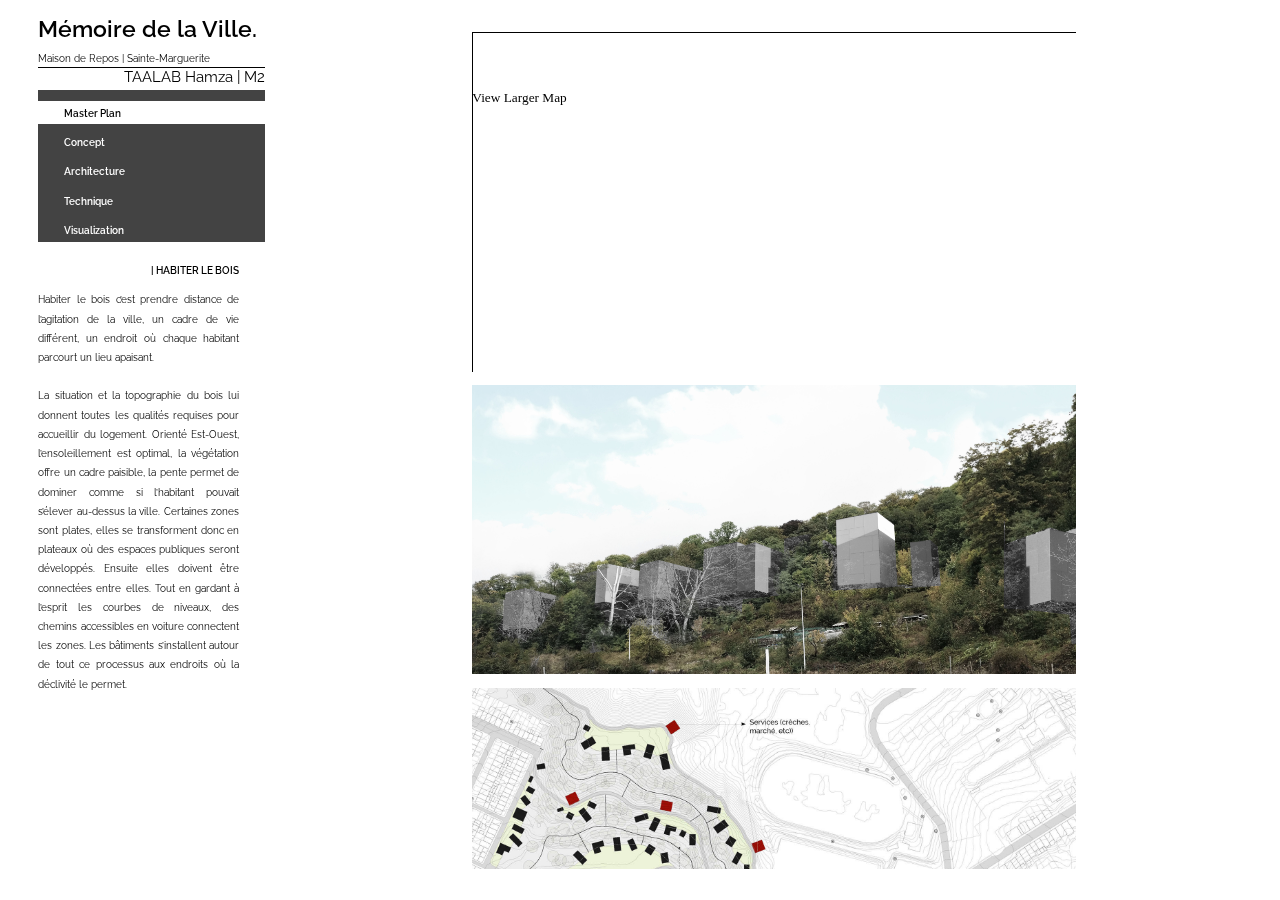
==== commit bb8ea843: "upp" ====
--- a/nostolgia.html
+++ b/nostolgia.html
@@ -30,14 +30,14 @@
 			<h2 class="mtext"><a href="text.html" class="inactive">text</a></h2>
 			<h2 class="mabout"><a href="about.html" class="inactive">about</a></h2>
 			
-			<div class="sidebar_project_title">TAALAB Hamza</div>
+			<div class="sidebar_project_title">TAALAB Hamza | M2</div>
 			<div id="leftbar">
 				<ul id="slidemenu">
-					<li class="introduction">1 | Master Plan</li>
-					<li class="histories">2 | Concept</li>
-					<a href="#"><li class="peoplehood">3 | Architecture</li></a>
-					<a href="#"><li class="publicspace">4 | Technique</li></a>
-					<a href="#"><li class="">5| VISUALS</li></a>
+					<li class="introduction">Master Plan</li>
+					<li class="histories">Concept</li>
+					<a href="#"><li class="peoplehood">Architecture</li></a>
+					<a href="#"><li class="publicspace">Technique</li></a>
+					<a href="#"><li class="visuals">Visualization</li></a>
 				</ul>
 				<div class="summery" id="style-3"><p id="summery_title"> | HABITER LE BOIS </p> <p id="scroll"> Habiter le bois c’est prendre distance de l’agitation de la ville, un cadre de vie différent, un endroit où chaque habitant parcourt un lieu apaisant.<br><br>La situation et la topographie du bois lui donnent toutes les qualités requises pour accueillir du logement. Orienté Est-Ouest, l’ensoleillement est optimal, la végétation offre un cadre paisible, la pente permet de dominer comme si l’habitant pouvait s’élever au-dessus la ville. Certaines zones sont plates, elles se transforment donc en plateaux où des espaces publiques seront développés. Ensuite elles doivent être connectées entre elles. Tout en gardant à l’esprit les courbes de niveaux, des chemins accessibles en voiture connectent les zones. Les bâtiments s’installent autour de tout ce processus aux endroits où la déclivité le permet. </p></div>
         	</div>
@@ -111,9 +111,18 @@
 			<div class="white"><img src="assets/nostolgia/white.jpg"></div>
 			
 			<div class="technique-title right_title">| Details Technique B01 </div>
-			
-		
-        	
+       
+		</div>
+		
+		<div class="right_visuals" id="style-3">
+			
+			<div class="v2"><img src="assets/nostolgia/render/2.jpg"></div>
+			<div class="v3"><img src="assets/nostolgia/render/3.jpg"></div>
+			<div class="v4"><img src="assets/nostolgia/render/4.jpg"></div>
+			<div class="v5"><img src="assets/nostolgia/render/5.jpg"></div>
+			<div class="v7"><img src="assets/nostolgia/render/7.jpg"></div>
+			<div class="v8"><img src="assets/nostolgia/render/8.jpg"></div>
+			
 		</div>
 		
 
@@ -170,46 +179,68 @@
 $( ".introduction" ).click(function() {
 			
 				$( ".right_introduction" ).css('visibility', 'visible');
-                $( ".right_histories, .right_peoplehood, .right_publicspace" ).css('visibility', 'hidden');
-				
-				$( ".introduction" ).css('color', '#000');
+                $( ".right_histories, .right_peoplehood, .right_publicspace, .right_visuals" ).css('visibility', 'hidden');
+				
+				$( ".introduction" ).css('color', '#434343');
 				$( ".introduction" ).css('background-color', '#fff');
-				$( ".histories, .peoplehood, .publicspace" ).css('color', '#fff');
-				$( ".histories, .peoplehood, .publicspace" ).css('background-color', '#000');
+				$( ".histories, .peoplehood, .publicspace, .visuals" ).css('color', '#fff');
+				$( ".histories, .peoplehood, .publicspace, .visuals" ).css('background-color', '#434343');
 			});
 
 $( ".histories" ).click(function() {
 			
 				$( ".right_histories" ).css('visibility', 'visible');
-                $( ".right_introduction, .right_peoplehood, .right_publicspace" ).css('visibility', 'hidden');
-				
-				$( ".histories" ).css('color', '#000');
+                $( ".right_introduction, .right_peoplehood, .right_publicspace, .right_visuals" ).css('visibility', 'hidden');
+				
+				$( ".histories" ).css('color', '#434343');
 				$( ".histories" ).css('background-color', '#fff');
-				$( ".introduction, .peoplehood, .publicspace" ).css('color', '#fff');
-				$( ".introduction, .peoplehood, .publicspace" ).css('background-color', '#000');
+				$( ".introduction, .peoplehood, .publicspace, .visuals" ).css('color', '#fff');
+				$( ".introduction, .peoplehood, .publicspace, .visuals" ).css('background-color', '#434343');
 			});
 	
 $( ".peoplehood" ).click(function() {
 			
 				$( ".right_peoplehood" ).css('visibility', 'visible');
-                $( ".right_introduction, .right_histories, .right_publicspace" ).css('visibility', 'hidden');
-				
-				$( ".peoplehood" ).css('color', '#000');
+                $( ".right_introduction, .right_histories, .right_publicspace, .right_visuals" ).css('visibility', 'hidden');
+				
+				$( ".peoplehood" ).css('color', '#434343');
 				$( ".peoplehood" ).css('background-color', '#fff');
-				$( ".introduction, .histories, .publicspace" ).css('color', '#fff');
-				$( ".introduction, .histories, .publicspace" ).css('background-color', '#000');
+				$( ".introduction, .histories, .publicspace, .visuals" ).css('color', '#fff');
+				$( ".introduction, .histories, .publicspace, .visuals" ).css('background-color', '#434343');
 			});
 
 $( ".publicspace" ).click(function() {
 			
 				$( ".right_publicspace" ).css('visibility', 'visible');
-                $( ".right_introduction, .right_histories, .right_peoplehood" ).css('visibility', 'hidden');
-				
-				$( ".publicspace" ).css('color', '#000');
+                $( ".right_introduction, .right_histories, .right_peoplehood, .right_visuals" ).css('visibility', 'hidden');
+				
+				$( ".publicspace" ).css('color', '#434343');
 				$( ".publicspace" ).css('background-color', '#fff');
-				$( ".introduction, .histories, .peoplehood" ).css('color', '#fff');
-				$( ".introduction, .histories, .peoplehood" ).css('background-color', '#000');
-			});
+				$( ".introduction, .histories, .peoplehood, .visuals" ).css('color', '#fff');
+				$( ".introduction, .histories, .peoplehood, .visuals" ).css('background-color', '#434343');
+			});
+	
+$( ".visuals" ).click(function() {
+			
+				$( ".right_visuals" ).css('visibility', 'visible');
+                $( ".right_introduction, .right_histories, .right_peoplehood, .right_publicspace" ).css('visibility', 'hidden');
+				
+				$( ".visuals" ).css('color', '#434343');
+				$( ".visuals" ).css('background-color', '#fff');
+				$( ".introduction, .histories, .peoplehood, .publicspace" ).css('color', '#fff');
+				$( ".introduction, .histories, .peoplehood, .publicspace" ).css('background-color', '#434343');
+			});
+	
+	
+	$( "#topbar" ).on('mouseleave', function () {
+            $( this ).css('opacity', '0.2');
+		 });
+	
+	$( "#topbar" ).on('click mouseenter', function () {
+            $( this ).css('opacity', '1');
+		 });
+	
+	
 
 $(".Hmap-buttom-before").click(function(){
     $(".Hmap-a").show();
--- a/css/W_Projects.css
+++ b/css/W_Projects.css
@@ -88,6 +88,7 @@
 #leftbar{
 	grid-column: 1 / span 6;
     grid-row: 4 / span 1;
+	opacity:1;
 }
 
 h1 {
@@ -143,14 +144,16 @@
     margin: 0px;
     padding: .35vmax 0px 0px 0px;
     font-family: 'Raleway', sans-serif;	
+	background: #434343;
+	opacity: 1
 }
 
 li {
     
 	padding-left: 2vmax;
-    font-size: 1vmax;
+    font-size: .8vmax;
     font-weight: 400;
-	height: 2.5vmax;
+	height: 1.8vmax;
 	display:flex;
     align-items: center; /* Vertical center alignment */
 	justify-content:flex-start; /* Horizontal center alignment */
@@ -159,9 +162,9 @@
 }
 
 
-.histories, .peoplehood, .publicspace, .biblographies{
+.histories, .peoplehood, .publicspace, .biblographies, .visuals{
 	color: #fff;
-	background: #000;
+	
 	cursor: pointer;
 }
 
@@ -208,7 +211,7 @@
 
 #style-3::-webkit-scrollbar-thumb
 {
-	background-color: #000;	
+	background-color: #434343;	
 }
 /* LEfT_END */
 
@@ -615,6 +618,54 @@
     transition: all 200ms ease-in;
     transform: scale(2.5);
 }
+
+.right_visuals  {
+	position: fixed;
+	right:0px;
+	top: 3.5%;
+	bottom:3.5%;
+	width: 79%;
+	grid-template-columns: repeat(5, 1fr);
+	grid-auto-rows: repeat (1, 50px);
+  	grid-gap: .5vw .5vw;
+	display: grid;
+    overflow-y:scroll;
+	overflow-x:hidden;
+	
+	visibility: hidden;
+	
+    -webkit-animation: fadein 1s; /* Safari, Chrome and Opera > 12.1 */
+       -moz-animation: fadein 1s; /* Firefox < 16 */
+        -ms-animation: fadein 1s; /* Internet Explorer */
+         -o-animation: fadein 1s; /* Opera < 12.1 */
+            animation: fadein 1s;	
+}
+
+.v2 {
+    grid-column: 2 / span 3;
+    grid-row: 1 / span 1;
+}
+
+.v3 {
+    grid-column: 2 / span 3;
+    grid-row: 4 / span 1;
+}
+
+.v4 {
+    grid-column: 2 / span 3;
+    grid-row: 7 / span 1;
+}
+
+.v5 {
+    grid-column: 2 / span 3;
+    grid-row: 10 / span 1;
+}
+
+.v7 {
+    grid-column: 2 / span 3;
+    grid-row: 10 / span 1;
+}
+
 
 
 /* MEDIA SCREEN */
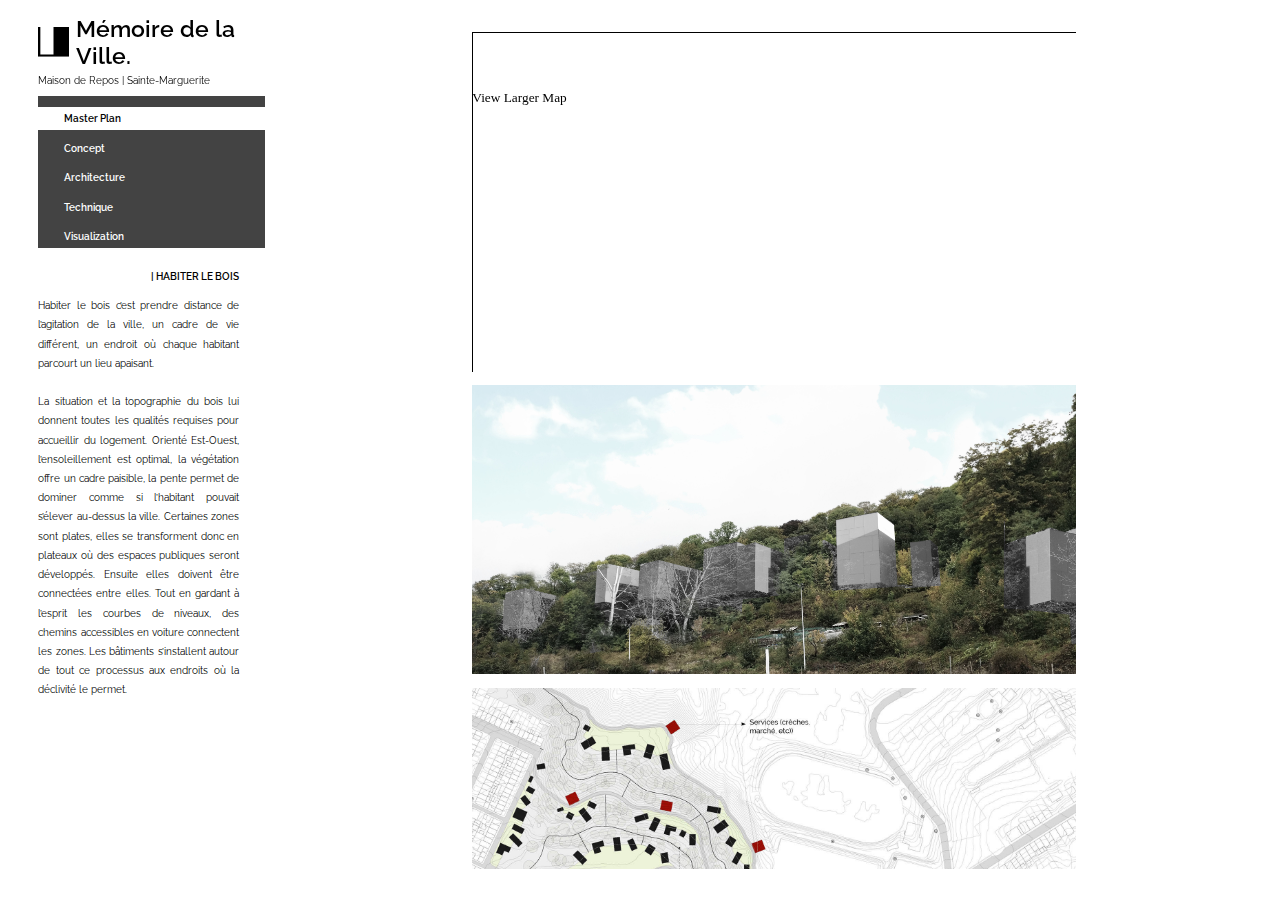
==== commit 8876562d: "update" ====
--- a/nostolgia.html
+++ b/nostolgia.html
@@ -2,6 +2,7 @@
 <html lang="en">
     <head>
         <title>Mémoire de la Ville.</title>
+		<link rel="icon" type="image/x-icon" href="Assets/tools/logo_Qd9_icon.ico" />
         <meta charset="utf-8">
         <meta name="viewport" content="width=device-width, user-scalable=no, minimum-scale=1.0, maximum-scale=1.0">
         <LINK REL=StyleSheet HREF="css/W_Projects.css" TYPE="text/css" MEDIA=screen>
@@ -14,23 +15,22 @@
     </head>
 
     <body>
-		
+		<div class="icon"><img src="assets/tools/logo.svg"></div>
 		<div id="title"> 
 			<div class="icon_open"><img src="assets/tools/icon_open.svg"></div> 
 			<div class="icon_close"><img src="assets/tools/icon_close.svg"></div> 
 			<div class="project_title"><a href="index.html"><h1>Mémoire de la Ville.</h1></a></div>
+			
+			<div class="sub-title"> 
+                <h2>Maison de Repos | Sainte-Marguerite</h2>  
+                
+            	</div>
 		</div>
 		
 		<div id="topbar">
-			<div id="sub-title">
-			   <h2>Maison de Repos | Sainte-Marguerite</h2>
-			</div>
-			
-			<h2 class="mwork"><a href="work.html">work</a></h2>
-			<h2 class="mtext"><a href="text.html" class="inactive">text</a></h2>
-			<h2 class="mabout"><a href="about.html" class="inactive">about</a></h2>
-			
-			<div class="sidebar_project_title">TAALAB Hamza | M2</div>
+			
+			
+			
 			<div id="leftbar">
 				<ul id="slidemenu">
 					<li class="introduction">Master Plan</li>
@@ -57,6 +57,7 @@
 		
 
 		<div class="right_histories" id="style-3">
+			<div class="schema"><img src="assets/nostolgia/6.jpg"></div>
 			<div class="concept"><img src="assets/nostolgia/03.gif"></div>
 			<div class="fonctions"><img src="assets/nostolgia/04.png"></div>
 		</div>
@@ -81,6 +82,8 @@
         	<div class="PS24map8pm-button"><img class="click" src="assets/nostolgia/rez+2.svg"></div>
         	<div class="PS24map12am-button"><img class="click" src="assets/nostolgia/basement.svg"></div>
 			
+			<div class="planrender"><img src="assets/nostolgia/render/4.jpg"></div>
+			
 			
 			<div class="elevation-title right_title">| Elevation et Coupes </div>
 			<div class="elevation1"><img src="assets/nostolgia/e1.gif"></div>
@@ -120,8 +123,10 @@
 			<div class="v3"><img src="assets/nostolgia/render/3.jpg"></div>
 			<div class="v4"><img src="assets/nostolgia/render/4.jpg"></div>
 			<div class="v5"><img src="assets/nostolgia/render/5.jpg"></div>
+			
+			<div class="v9"><img src="assets/nostolgia/render/9.jpg"></div>
+			<div class="v10"><img src="assets/nostolgia/render/10.jpg"></div>
 			<div class="v7"><img src="assets/nostolgia/render/7.jpg"></div>
-			<div class="v8"><img src="assets/nostolgia/render/8.jpg"></div>
 			
 		</div>
 		
--- a/css/W_Projects.css
+++ b/css/W_Projects.css
@@ -22,6 +22,18 @@
 	display: grid;
 	grid-template-columns: repeat(6, 1fr);
 	grid-auto-rows: repeat (1, 50px);
+	z-index: 1000;
+}
+
+
+.icon {
+	width: 2.4%;
+	position: fixed;
+	z-index: 1000;
+	top: 3.4vmax;
+	left: 3vmax;
+	transform: translateY(-50%);
+	z-index: 1;
 }
 
 .icon_open{
@@ -42,7 +54,7 @@
 }
 
 .project_title{
-	grid-column: 1 / span 6;
+	grid-column: 2 / span 6;
     grid-row: 1 / span 1;
 }
 
@@ -57,11 +69,13 @@
 	top: 5vmax;
 }
 
-#sub-title {
-	margin-top: -1.6vmax;
+.sub-title {
+	margin-top: -2vmax;
 	font-size: .9vmax;
 	grid-column: 1 / span 6;
-    grid-row: 2 / span 1;
+    grid-row: 3 / span 1;
+	color: #fff;
+	padding-top: .5vmax;
 }
 
 .mwork, .mtext, .mabout{
@@ -69,26 +83,13 @@
 }
 
 
-.sidebar_project_title {
-	margin-top: -0.4vmax;
-	text-align: right;
-    background: #fff;
-    color: #000;
-    font-size: 1.2vmax;
-    border-top: solid;
-    border-top-width: thin;
-    font-weight: 400;
-	font-family: 'Raleway', sans-serif;
-	padding: 0vmax 0vmax 0.3vmax 0vmax;
-	
-	grid-column: 1 / span 6;
-    grid-row: 3 / span 1;
-}
+
 
 #leftbar{
 	grid-column: 1 / span 6;
     grid-row: 4 / span 1;
 	opacity:1;
+	margin-top: 2.5vmax;
 }
 
 h1 {
@@ -252,6 +253,7 @@
 	display: grid;
     overflow-y:scroll;
 	overflow-x:hidden;
+	z-index: -1;
 	
 	visibility: visible;
 	
@@ -317,8 +319,9 @@
 	display: grid;
     overflow-y:scroll;
 	overflow-x:hidden;
+	z-index: -1;
+	
 	visibility: hidden;
-	z-index: 1000;	
 	
     -webkit-animation: fadein 1s; /* Safari, Chrome and Opera > 12.1 */
        -moz-animation: fadein 1s; /* Firefox < 16 */
@@ -327,24 +330,19 @@
             animation: fadein 1s;	
 }
 
+.schema {
+	grid-column: 2 / span 3;
+    grid-row: 1 / span 1;
+	opacity: .57;
+}
 .concept {
     grid-column: 2 / span 3;
-    grid-row: 1 / span 1;
+    grid-row: 3 / span 1;
  }
 
-.concept-title {
-    grid-column: 2 / span 3;
-    grid-row: 2 / span 1;
- }
-
 .fonctions {
     grid-column: 2 / span 3;
-    grid-row: 2 / span 1;
- }
-
-.fonctions-title {
-    grid-column: 2 / span 3;
-    grid-row: 3 / span 1;
+    grid-row: 4 / span 1;
  }
 
 
@@ -361,8 +359,9 @@
 	display: grid;
     overflow-y:scroll;
 	overflow-x:hidden;
+	z-index: -1;
+	
 	visibility: hidden;
-	z-index: 1000;	
 	
     -webkit-animation: fadein 1s; /* Safari, Chrome and Opera > 12.1 */
        -moz-animation: fadein 1s; /* Firefox < 16 */
@@ -472,154 +471,40 @@
 	display: flex;
 }
 
+
+.planrender   {
+    grid-column: 2 / span 3;
+    grid-row: 14 / span 1;
+}
+
 .elevation-title   {
     grid-column: 2 / span 3;
-    grid-row: 11 / span 1;
+    grid-row: 16 / span 1;
 }
 
 .elevation1 {
     grid-column: 2 / span 3;
-    grid-row: 14 / span 1;
+    grid-row: 19 / span 1;
 }
 
 .elevation2 {
     grid-column: 2 / span 3;
-    grid-row: 18 / span 1;
+    grid-row: 21 / span 1;
 }
 
 
 .coupe1   {
     grid-column: 2 / span 3;
-    grid-row: 20 / span 1;
+    grid-row: 24 / span 1;
 }
 
 .coupe2   {
     grid-column: 2 / span 3;
-    grid-row: 24 / span 1;
+    grid-row: 27 / span 1;
 }
 
 /* RIGHT_PUBLICSPACE */
 .right_publicspace   {
-	position: fixed;
-	right:0px;
-	top: 3.5%;
-	bottom:3.5%;
-	width: 79%;
-	grid-template-columns: repeat(5, 1fr);
-	grid-auto-rows: repeat (1, 50px);
-  	grid-gap: .1vw .2vw;
-	display: grid;
-    overflow-y:scroll;
-	overflow-x:hidden;
-	visibility: hidden;
-	z-index: 1000;	
-	
-    -webkit-animation: fadein 1s; /* Safari, Chrome and Opera > 12.1 */
-       -moz-animation: fadein 1s; /* Firefox < 16 */
-        -ms-animation: fadein 1s; /* Internet Explorer */
-         -o-animation: fadein 1s; /* Opera < 12.1 */
-            animation: fadein 1s;	
-}
-
-
-
-.structure-title {
-    grid-column: 2 / span 3;
-    grid-row: 1 / span 1;
-	margin-bottom: 1vmax;
-}
-
-.sketchfab-embed-wrapper {
-    grid-column: 2 / span 3;
-    grid-row: 3 / span 1;
-    
-    position: relative;
-    padding-bottom: 50.00%;
-    padding-top: 3vmax;
-    height: 0;
-    overflow: hidden;
-}
-
-.sketchfab-embed-wrapper iframe {
-    position: absolute;
-    top:0;
-    left: 0;
-    width: 100%;
-    height: 100%;
-}
-
-.technique-title {
-    grid-column: 2 / span 3;
-    grid-row: 6 / span 1;
-	margin-top: 1vmax;
-	margin-bottom: 1vmax;
-}
-
-.detail01 {
-    grid-column: 2 / span 1;
-    grid-row: 7 / span 1;
-}
-
-.detail02 {
-    grid-column: 3 / span 1;
-    grid-row: 7 / span 1;
-}
-
-.detail03 {
-    grid-column: 4 / span 1;
-    grid-row: 7 / span 1;
-}
-
-.detail04 {
-    grid-column: 4 / span 1;
-    grid-row: 8 / span 1;
-}
-
-.detail05 {
-    grid-column: 3 / span 1;
-    grid-row: 8 / span 1;
-}
-
-.detail06 {
-    grid-column: 2 / span 1;
-    grid-row: 8 / span 1;
-}
-
-.detail07 {
-    grid-column: 2 / span 1;
-    grid-row: 9 / span 1;
-}
-
-.detail08 {
-    grid-column: 3 / span 1;
-    grid-row: 9 / span 1;
-}
-
-.detail09 {
-    grid-column: 4 / span 1;
-    grid-row: 9 / span 1;
-}
-
-.white {
-    grid-column: 4 / span 1;
-    grid-row: 10 / span 1;
-}
-
-
-.detail:hover {
-    box-shadow: 0px 0px 40px #000000;
-    z-index: 2;
-    -webkit-transition: all 200ms ease-in;
-    -webkit-transform: scale(2.5);
-    -ms-transition: all 200ms ease-in;
-    -ms-transform: scale(2.5);   
-    -moz-transition: all 200ms ease-in;
-    -moz-transform: scale(2.5);
-    transition: all 200ms ease-in;
-    transform: scale(2.5);
-}
-
-.right_visuals  {
 	position: fixed;
 	right:0px;
 	top: 3.5%;
@@ -631,6 +516,7 @@
 	display: grid;
     overflow-y:scroll;
 	overflow-x:hidden;
+	z-index: -1;
 	
 	visibility: hidden;
 	
@@ -641,6 +527,127 @@
             animation: fadein 1s;	
 }
 
+
+
+.structure-title {
+    grid-column: 2 / span 3;
+    grid-row: 1 / span 1;
+	margin-bottom: 1vmax;
+}
+
+.sketchfab-embed-wrapper {
+    grid-column: 2 / span 3;
+    grid-row: 3 / span 1;
+    
+    position: relative;
+    padding-bottom: 50.00%;
+    padding-top: 3vmax;
+    height: 0;
+    overflow: hidden;
+}
+
+.sketchfab-embed-wrapper iframe {
+    position: absolute;
+    top:0;
+    left: 0;
+    width: 100%;
+    height: 100%;
+}
+
+.technique-title {
+    grid-column: 2 / span 3;
+    grid-row: 6 / span 1;
+	margin-top: 1vmax;
+	margin-bottom: 1vmax;
+}
+
+.detail01 {
+    grid-column: 2 / span 1;
+    grid-row: 7 / span 1;
+}
+
+.detail02 {
+    grid-column: 3 / span 1;
+    grid-row: 7 / span 1;
+}
+
+.detail03 {
+    grid-column: 4 / span 1;
+    grid-row: 7 / span 1;
+}
+
+.detail04 {
+    grid-column: 4 / span 1;
+    grid-row: 8 / span 1;
+}
+
+.detail05 {
+    grid-column: 3 / span 1;
+    grid-row: 8 / span 1;
+}
+
+.detail06 {
+    grid-column: 2 / span 1;
+    grid-row: 8 / span 1;
+}
+
+.detail07 {
+    grid-column: 2 / span 1;
+    grid-row: 9 / span 1;
+}
+
+.detail08 {
+    grid-column: 3 / span 1;
+    grid-row: 9 / span 1;
+}
+
+.detail09 {
+    grid-column: 4 / span 1;
+    grid-row: 9 / span 1;
+}
+
+.white {
+    grid-column: 4 / span 1;
+    grid-row: 10 / span 1;
+}
+
+
+.detail:hover {
+    box-shadow: 0px 0px 40px #000000;
+    z-index: 1000;
+    -webkit-transition: all 200ms ease-in;
+    -webkit-transform: scale(2.5);
+    -ms-transition: all 200ms ease-in;
+    -ms-transform: scale(2.5);   
+    -moz-transition: all 200ms ease-in;
+    -moz-transform: scale(2.5);
+    transition: all 200ms ease-in;
+    transform: scale(2.5);
+}
+
+.right_visuals  {
+	position: fixed;
+	left:11vmax;
+	top: 3.5%;
+	bottom:3.5%;
+	width: 100%;
+	grid-template-columns: repeat(5, 1fr);
+	grid-auto-rows: repeat (1, 50px);
+  	grid-gap: .5vw .5vw;
+	display: grid;
+    overflow-y:scroll;
+	overflow-x:hidden;
+	z-index: -1;
+	
+	visibility: hidden;
+	
+    -webkit-animation: fadein 1s; /* Safari, Chrome and Opera > 12.1 */
+       -moz-animation: fadein 1s; /* Firefox < 16 */
+        -ms-animation: fadein 1s; /* Internet Explorer */
+         -o-animation: fadein 1s; /* Opera < 12.1 */
+            animation: fadein 1s;	
+}
+
 .v2 {
     grid-column: 2 / span 3;
     grid-row: 1 / span 1;
@@ -661,9 +668,19 @@
     grid-row: 10 / span 1;
 }
 
+.v9 {
+    grid-column: 2 / span 3;
+    grid-row: 13 / span 1;
+}
+
+.v10 {
+    grid-column: 2 / span 3;
+    grid-row: 16 / span 1;
+}
+
 .v7 {
     grid-column: 2 / span 3;
-    grid-row: 10 / span 1;
+    grid-row: 19 / span 1;
 }
 
 
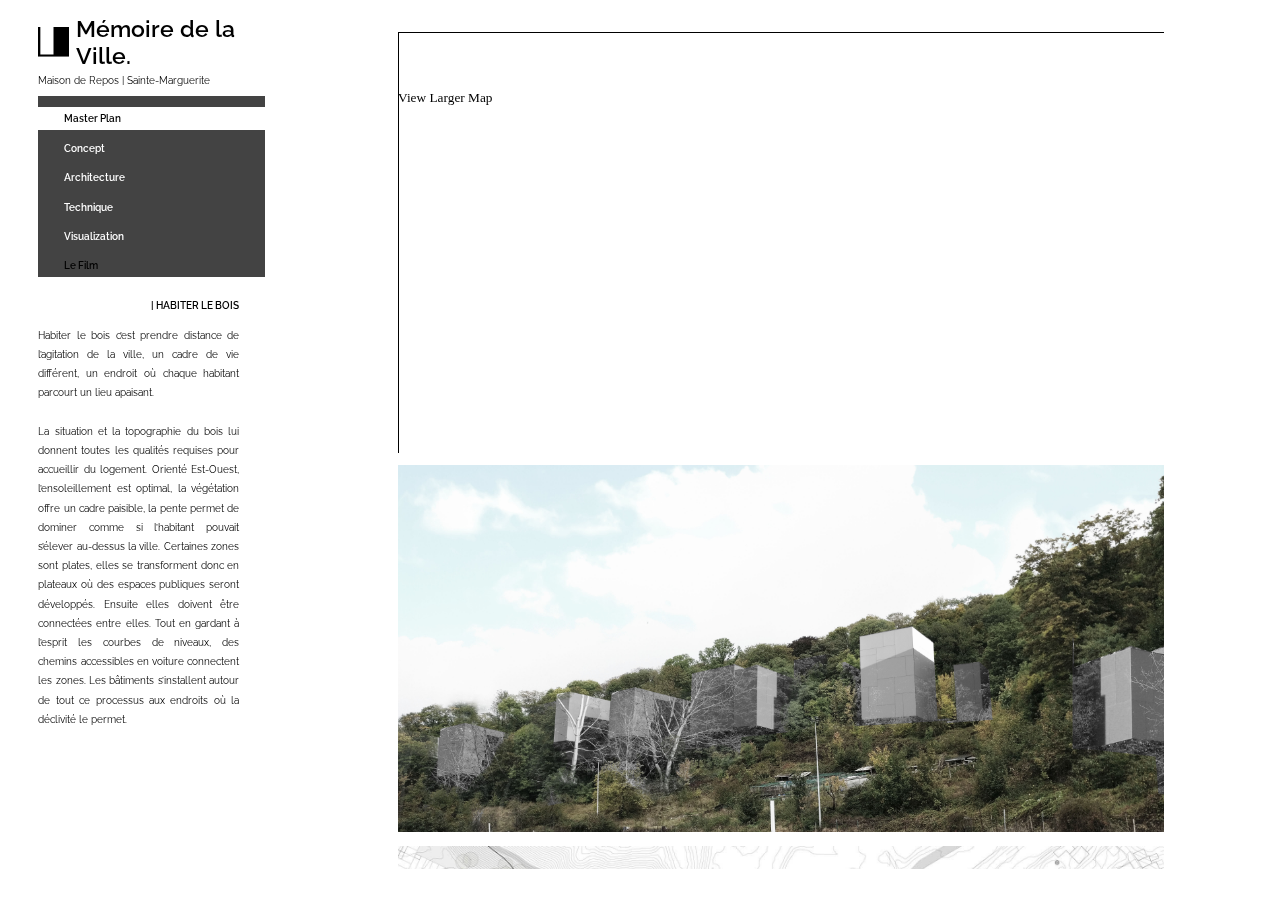
==== commit 11e599c1: "Update nostolgia.html" ====
--- a/nostolgia.html
+++ b/nostolgia.html
@@ -38,6 +38,7 @@
 					<a href="#"><li class="peoplehood">Architecture</li></a>
 					<a href="#"><li class="publicspace">Technique</li></a>
 					<a href="#"><li class="visuals">Visualization</li></a>
+					<a href="https://youtu.be/Y1fvbmjsOTQ"><li class="film">Le Film</li></a>
 				</ul>
 				<div class="summery" id="style-3"><p id="summery_title"> | HABITER LE BOIS </p> <p id="scroll"> Habiter le bois c’est prendre distance de l’agitation de la ville, un cadre de vie différent, un endroit où chaque habitant parcourt un lieu apaisant.<br><br>La situation et la topographie du bois lui donnent toutes les qualités requises pour accueillir du logement. Orienté Est-Ouest, l’ensoleillement est optimal, la végétation offre un cadre paisible, la pente permet de dominer comme si l’habitant pouvait s’élever au-dessus la ville. Certaines zones sont plates, elles se transforment donc en plateaux où des espaces publiques seront développés. Ensuite elles doivent être connectées entre elles. Tout en gardant à l’esprit les courbes de niveaux, des chemins accessibles en voiture connectent les zones. Les bâtiments s’installent autour de tout ce processus aux endroits où la déclivité le permet. </p></div>
         	</div>
@@ -111,7 +112,7 @@
 			<div class="detail detail07"><img src="assets/nostolgia/detail_7.jpg"></div>
 			<div class="detail detail08"><img src="assets/nostolgia/detail_8.jpg"></div>
 			<div class="detail detail09"><img src="assets/nostolgia/detail_9.jpg"></div>
-			<div class="white"><img src="assets/nostolgia/white.jpg"></div>
+			<div class="white"><img src="assets/nostolgia/top.technique.png"></div>
 			
 			<div class="technique-title right_title">| Details Technique B01 </div>
        
@@ -127,6 +128,7 @@
 			<div class="v9"><img src="assets/nostolgia/render/9.jpg"></div>
 			<div class="v10"><img src="assets/nostolgia/render/10.jpg"></div>
 			<div class="v7"><img src="assets/nostolgia/render/7.jpg"></div>
+			<div class="white1"><img src="assets/nostolgia/white.jpg"></div>
 			
 		</div>
 		
--- a/css/W_Projects.css
+++ b/css/W_Projects.css
@@ -1,958 +1,963 @@
-/* PAGE LAYOUT_START */
-html, body {
-    margin: 0;
-	
-}
-
-img {
-    width: 100%;
-    
-}
-
-/* PAGE LAYOUT_END */
-
-/* PAGE CONTENT_START */
-
-/* LEFT_START */
-#title {
-	position: fixed;
-	width: 17.7%;
-	padding-left: 2.99vmax;
-	
-	display: grid;
-	grid-template-columns: repeat(6, 1fr);
-	grid-auto-rows: repeat (1, 50px);
-	z-index: 1000;
-}
-
-
-.icon {
-	width: 2.4%;
-	position: fixed;
-	z-index: 1000;
-	top: 3.4vmax;
-	left: 3vmax;
-	transform: translateY(-50%);
-	z-index: 1;
-}
-
-.icon_open{
-	width: 3vmax;
-	grid-column: 1 / span 2;
-    grid-row: 1 / span 1;
-	padding-top: 1.6vmax;
-	display: none;
-
-}
-
-.icon_close{
-	width: 3vmax;
-	grid-column: 1 / span 2;
-    grid-row: 1 / span 1;
-	padding-top: 1.6vmax;
-	display: none;
-}
-
-.project_title{
-	grid-column: 2 / span 6;
-    grid-row: 1 / span 1;
-}
-
-#topbar {
-    display: grid;
-	padding-left: 2.99vmax;
-	position: fixed;
-	width: 17.7%;
-	background: #fff;
-	grid-template-columns: repeat(6, 1fr);
-	grid-auto-rows: repeat (1, 50px);
-	top: 5vmax;
-}
-
-.sub-title {
-	margin-top: -2vmax;
-	font-size: .9vmax;
-	grid-column: 1 / span 6;
-    grid-row: 3 / span 1;
-	color: #fff;
-	padding-top: .5vmax;
-}
-
-.mwork, .mtext, .mabout{
-	display: none;
-}
-
-
-
-
-#leftbar{
-	grid-column: 1 / span 6;
-    grid-row: 4 / span 1;
-	opacity:1;
-	margin-top: 2.5vmax;
-}
-
-h1 {
-    color: #000;
-    font-size: 1.8vmax;
-    font-family: 'Raleway', sans-serif;
-    text-align: left;
-    font-weight: 600;
-}
-
-h2 {
-    color: #000;
-    font-size: .8vmax;
-    font-family: 'Raleway', sans-serif;
-    font-weight: 400;
-    text-align: left;
-	display: inline-block;
-}
-
-h2 a:hover {
-    font-weight: 600;
-    padding-bottom: .2vh;
-    border-bottom: 4px solid;
-    color: #000;
-}
-
-/*--------------------------*/
-
-.inactive {
-    color: #AEAFAF;
-}
-
-/*--------------------------*/
-
-/*#leftbar {
-	
-    display: -webkit-flex;
-    display: flex;
-	-webkit-flex-direction: column;
-    flex-direction: column;
-	
-	width: 17.7%;
-	position: fixed;
-	top: 7vmax;
-	height: 85%;
-	padding-bottom: 1.2vmax;
-	padding-right: .5vmax;
-	padding-left: 2.99vmax;
-}*/
-
-ul {
-    list-style-type: none;
-    margin: 0px;
-    padding: .35vmax 0px 0px 0px;
-    font-family: 'Raleway', sans-serif;	
-	background: #434343;
-	opacity: 1
-}
-
-li {
-    
-	padding-left: 2vmax;
-    font-size: .8vmax;
-    font-weight: 400;
-	height: 1.8vmax;
-	display:flex;
-    align-items: center; /* Vertical center alignment */
-	justify-content:flex-start; /* Horizontal center alignment */
-	margin: .5vmax 0vmax 0vmax 0vmax;	
-	font-weight: 600;
-}
-
-
-.histories, .peoplehood, .publicspace, .biblographies, .visuals{
-	color: #fff;
-	
-	cursor: pointer;
-}
-
-.introduction{
-	color: #000;
-	background: #fff;
-	cursor: pointer;
-}
-
-.summery {
-	margin-top: 9px;
-	padding-right: 2vmax;
-	overflow: scroll;
-	height: 55vh;	
-}
-
-#scroll {
-	line-height: 1.5vmax;
-	font-size: .8vmax;
-    font-weight: 400;
-	font-family: 'Raleway', sans-serif;
-	text-align: justify;
-}
-
-#summery_title {
-	line-height: 1.5vmax;
-	font-size: .8vmax;
-    font-weight: 600;
-	font-family: 'Raleway', sans-serif;
-	text-align: right;
-}
-
-/*.summery:hover, .summery:active, .summery:focus {
-  overflow-y: scroll;
-}*/
-
-#style-3::-webkit-scrollbar
-{
-	width: 5px;
-	background-color: #fff;
-    opacity: 1;
-	
-}
-
-#style-3::-webkit-scrollbar-thumb
-{
-	background-color: #434343;	
-}
-/* LEfT_END */
-
-@keyframes fadein {
-    from { opacity: 0; }
-    to   { opacity: 1; }
-}
-
-.right_text{
-	font-size: .9vmax;
-	font-weight: 400;
-	line-height: 1.8vmax;
-	font-family: 'Raleway', sans-serif;
-	color: #000;
-	text-align: justify;	
-}
-
-.right_title{
-	font-size: 1.2vmax;
-	font-weight: 600;
-	line-height: 1.8vmax;
-	font-family: 'Raleway', sans-serif;
-	color: #000;
-	text-align: justify;
-	background: #fff;
-}
-
-/* RIGHT_INTRODUCTION */
-.right_introduction   {
-	position: fixed;
-	right:0px;
-	top: 3.5%;
-	bottom:3.5%;
-	width: 79%;
-	grid-template-columns: repeat(5, 1fr);
-	grid-auto-rows: repeat (1, 50px);
-  	grid-gap: .5vw .5vw;
-	display: grid;
-    overflow-y:scroll;
-	overflow-x:hidden;
-	z-index: -1;
-	
-	visibility: visible;
-	
-    -webkit-animation: fadein 1s; /* Safari, Chrome and Opera > 12.1 */
-       -moz-animation: fadein 1s; /* Firefox < 16 */
-        -ms-animation: fadein 1s; /* Internet Explorer */
-         -o-animation: fadein 1s; /* Opera < 12.1 */
-            animation: fadein 1s;	
-}
-
-
-.osm {
-    grid-column: 2 / span 3;
-    grid-row: 1 / span 1;
-    
-    position: relative;
-    padding-bottom: 50.00%;
-    padding-top: 3vmax;
-    height: 0;
-    overflow: hidden;
-}
-
-.osm iframe {
-    position: absolute;
-    top:0;
-    left: 0;
-    width: 100%;
-    height: 100%;
-}
-
-.inspiration{
-	grid-column:  2/ span 3;
-    grid-row: 3 / span 2;
-	
-	font-size: .9vmax;
-	font-weight: 600;
-	line-height: 1.8vmax;
-	font-family: 'Raleway', sans-serif;
-	color: #fff;
-	text-align: justify;	
-}
-
-.master{
-	grid-column: 2 / span 3;
-    grid-row: 5 / span 1;	
-}
-
-.mdr_text{
-	grid-column: 2 / span 3;
-    grid-row: 6 / span 1;	
-}
-
-/* RIGHT_HISTORIES */
-.right_histories   {
-	position: fixed;
-	right:0px;
-	top: 3.5%;
-	bottom:3.5%;
-	width: 79%;
-	grid-template-columns: repeat(5, 1fr);
-	grid-auto-rows: repeat (1, 50px);
-  	grid-gap: .5vw .5vw;
-	display: grid;
-    overflow-y:scroll;
-	overflow-x:hidden;
-	z-index: -1;
-	
-	visibility: hidden;
-	
-    -webkit-animation: fadein 1s; /* Safari, Chrome and Opera > 12.1 */
-       -moz-animation: fadein 1s; /* Firefox < 16 */
-        -ms-animation: fadein 1s; /* Internet Explorer */
-         -o-animation: fadein 1s; /* Opera < 12.1 */
-            animation: fadein 1s;	
-}
-
-.schema {
-	grid-column: 2 / span 3;
-    grid-row: 1 / span 1;
-	opacity: .57;
-}
-.concept {
-    grid-column: 2 / span 3;
-    grid-row: 3 / span 1;
- }
-
-.fonctions {
-    grid-column: 2 / span 3;
-    grid-row: 4 / span 1;
- }
-
-
-/* RIGHT_PEOPLEHOOD */
-.right_peoplehood   {
-	position: fixed;
-	right:0px;
-	top: 3.5%;
-	bottom:3.5%;
-	width: 79%;
-	grid-template-columns: repeat(5, 1fr);
-	grid-auto-rows: repeat (1, 50px);
-  	grid-gap: .5vw .5vw;
-	display: grid;
-    overflow-y:scroll;
-	overflow-x:hidden;
-	z-index: -1;
-	
-	visibility: hidden;
-	
-    -webkit-animation: fadein 1s; /* Safari, Chrome and Opera > 12.1 */
-       -moz-animation: fadein 1s; /* Firefox < 16 */
-        -ms-animation: fadein 1s; /* Internet Explorer */
-         -o-animation: fadein 1s; /* Opera < 12.1 */
-            animation: fadein 1s;	
-}
-
-.Qnotes_text{
-	grid-column: 2 / span 3;
-    grid-row: 1 / span 1;	
-}
-
-.PS24map-title {
-    grid-column: 2 / span 3;
-    grid-row: 2 / span 1;
-}
-
-.PS24map {
-    grid-column: 2 / span 3;
-    grid-row: 3 / span 6;
-}
-
-.PS24map8am{
-    grid-column: 2 / span 3;
-    grid-row: 3 / span 6;
-    display: none;
-}
-
-.PS24map12pm{
-    grid-column: 2 / span 3;
-    grid-row: 3 / span 6;
-    display: none;
-}
-
-.PS24map4pm{
-    grid-column: 2 / span 3;
-    grid-row: 3 / span 6;
-    display: none;
-}
-
-.PS24map8pm{
-    grid-column: 2 / span 3;
-    grid-row: 3 / span 6;
-    display: none;
-}
-
-.PS24map12am{
-    grid-column: 2 / span 3;
-    grid-row: 3 / span 6;
-    display: none;
-}
-
-.PS24mapplay-button   {
-    grid-column: 5 / span 1;
-    grid-row: 3 / span 1;
-    padding: 2px;
-    cursor: pointer;
-    border: solid 1px;
-    border-bottom: solid 5px;
-	width: 35%;
-	display: flex;	
-}
-
-.PS24map8am-button   {
-    grid-column: 5 / span 1;
-    grid-row: 4 / span 1;
-    padding: 2px;
-    cursor: pointer;
-	width: 35%;
-	display: flex;
-}
-
-.PS24map12pm-button   {
-    grid-column: 5 / span 1;
-    grid-row: 5 / span 1;
-    padding: 2px;
-    cursor: pointer;
-	width: 35%;
-	display: flex;
-}
-
-.PS24map4pm-button   {
-    grid-column: 5 / span 1;
-    grid-row: 6 / span 1;
-    padding: 2px;
-    cursor: pointer;
-	width: 35%;
-	display: flex;
-}
-
-.PS24map8pm-button   {
-    grid-column: 5 / span 1;
-    grid-row: 7 / span 1;
-    padding: 2px;
-    cursor: pointer;
-	width: 35%;
-	display: flex;
-}
-
-.PS24map12am-button   {
-    grid-column: 5 / span 1;
-    grid-row: 8 / span 1;
-    padding: 2px;
-    cursor: pointer;
-	width: 35%;
-	display: flex;
-}
-
-
-.planrender   {
-    grid-column: 2 / span 3;
-    grid-row: 14 / span 1;
-}
-
-.elevation-title   {
-    grid-column: 2 / span 3;
-    grid-row: 16 / span 1;
-}
-
-.elevation1 {
-    grid-column: 2 / span 3;
-    grid-row: 19 / span 1;
-}
-
-.elevation2 {
-    grid-column: 2 / span 3;
-    grid-row: 21 / span 1;
-}
-
-
-.coupe1   {
-    grid-column: 2 / span 3;
-    grid-row: 24 / span 1;
-}
-
-.coupe2   {
-    grid-column: 2 / span 3;
-    grid-row: 27 / span 1;
-}
-
-/* RIGHT_PUBLICSPACE */
-.right_publicspace   {
-	position: fixed;
-	right:0px;
-	top: 3.5%;
-	bottom:3.5%;
-	width: 79%;
-	grid-template-columns: repeat(5, 1fr);
-	grid-auto-rows: repeat (1, 50px);
-  	grid-gap: .5vw .5vw;
-	display: grid;
-    overflow-y:scroll;
-	overflow-x:hidden;
-	z-index: -1;
-	
-	visibility: hidden;
-	
-    -webkit-animation: fadein 1s; /* Safari, Chrome and Opera > 12.1 */
-       -moz-animation: fadein 1s; /* Firefox < 16 */
-        -ms-animation: fadein 1s; /* Internet Explorer */
-         -o-animation: fadein 1s; /* Opera < 12.1 */
-            animation: fadein 1s;	
-}
-
-
-
-.structure-title {
-    grid-column: 2 / span 3;
-    grid-row: 1 / span 1;
-	margin-bottom: 1vmax;
-}
-
-.sketchfab-embed-wrapper {
-    grid-column: 2 / span 3;
-    grid-row: 3 / span 1;
-    
-    position: relative;
-    padding-bottom: 50.00%;
-    padding-top: 3vmax;
-    height: 0;
-    overflow: hidden;
-}
-
-.sketchfab-embed-wrapper iframe {
-    position: absolute;
-    top:0;
-    left: 0;
-    width: 100%;
-    height: 100%;
-}
-
-.technique-title {
-    grid-column: 2 / span 3;
-    grid-row: 6 / span 1;
-	margin-top: 1vmax;
-	margin-bottom: 1vmax;
-}
-
-.detail01 {
-    grid-column: 2 / span 1;
-    grid-row: 7 / span 1;
-}
-
-.detail02 {
-    grid-column: 3 / span 1;
-    grid-row: 7 / span 1;
-}
-
-.detail03 {
-    grid-column: 4 / span 1;
-    grid-row: 7 / span 1;
-}
-
-.detail04 {
-    grid-column: 4 / span 1;
-    grid-row: 8 / span 1;
-}
-
-.detail05 {
-    grid-column: 3 / span 1;
-    grid-row: 8 / span 1;
-}
-
-.detail06 {
-    grid-column: 2 / span 1;
-    grid-row: 8 / span 1;
-}
-
-.detail07 {
-    grid-column: 2 / span 1;
-    grid-row: 9 / span 1;
-}
-
-.detail08 {
-    grid-column: 3 / span 1;
-    grid-row: 9 / span 1;
-}
-
-.detail09 {
-    grid-column: 4 / span 1;
-    grid-row: 9 / span 1;
-}
-
-.white {
-    grid-column: 4 / span 1;
-    grid-row: 10 / span 1;
-}
-
-
-.detail:hover {
-    box-shadow: 0px 0px 40px #000000;
-    z-index: 1000;
-    -webkit-transition: all 200ms ease-in;
-    -webkit-transform: scale(2.5);
-    -ms-transition: all 200ms ease-in;
-    -ms-transform: scale(2.5);   
-    -moz-transition: all 200ms ease-in;
-    -moz-transform: scale(2.5);
-    transition: all 200ms ease-in;
-    transform: scale(2.5);
-}
-
-.right_visuals  {
-	position: fixed;
-	left:11vmax;
-	top: 3.5%;
-	bottom:3.5%;
-	width: 100%;
-	grid-template-columns: repeat(5, 1fr);
-	grid-auto-rows: repeat (1, 50px);
-  	grid-gap: .5vw .5vw;
-	display: grid;
-    overflow-y:scroll;
-	overflow-x:hidden;
-	z-index: -1;
-	
-	visibility: hidden;
-	
-    -webkit-animation: fadein 1s; /* Safari, Chrome and Opera > 12.1 */
-       -moz-animation: fadein 1s; /* Firefox < 16 */
-        -ms-animation: fadein 1s; /* Internet Explorer */
-         -o-animation: fadein 1s; /* Opera < 12.1 */
-            animation: fadein 1s;	
-}
-
-.v2 {
-    grid-column: 2 / span 3;
-    grid-row: 1 / span 1;
-}
-
-.v3 {
-    grid-column: 2 / span 3;
-    grid-row: 4 / span 1;
-}
-
-.v4 {
-    grid-column: 2 / span 3;
-    grid-row: 7 / span 1;
-}
-
-.v5 {
-    grid-column: 2 / span 3;
-    grid-row: 10 / span 1;
-}
-
-.v9 {
-    grid-column: 2 / span 3;
-    grid-row: 13 / span 1;
-}
-
-.v10 {
-    grid-column: 2 / span 3;
-    grid-row: 16 / span 1;
-}
-
-.v7 {
-    grid-column: 2 / span 3;
-    grid-row: 19 / span 1;
-}
-
-
-
-/* MEDIA SCREEN */
-@media screen 
-		  and (max-width: 731px),
-	   only screen 
-		  and (min-width: 1024px) 
-		  and (max-width: 1024px) 
-		  and (orientation: portrait) 
-		  and (-webkit-min-device-pixel-ratio: 2), /*  iPad Pro 12.9"  */
-	   screen 
-	  	  and (min-width: 834px) 
-	  	  and (max-width: 834px) 
-	  	  and (orientation: portrait) 
-		  and (-webkit-min-device-pixel-ratio: 2), /*  iPad Pro 10.5"  */
-	   screen 
-	      and (min-width: 768px) 
-	      and (max-width: 1024px) 
-	      and (orientation: portrait) 
-	      and (-webkit-min-device-pixel-ratio: 2), /*  iPad 3, 4 and Pro 9.7"  */
-	    screen 
-		  and (min-width: 768px) 
-		  and (max-width: 1024px) 
-		  and (orientation: portrait) 
-		  and (-webkit-min-device-pixel-ratio: 1) /*  iPad 1, 2, Mini and Air  */
-	{
-	.right_introduction   {
-		width: 150%;
-		left: -21%;
-		right: 0%;
-		top:8%;
-		margin: auto;
-		z-index: -1000;
-		}
-	
-	.right_histories   {
-		width: 150%;
-		left: -21%;
-		right: 0%;
-		top:8%;
-		margin: auto;
-		z-index: -1000;
-		}
-	
-	.right_peoplehood   {
-		width: 150%;
-		left: -21%;
-		right: 0%;
-		top:8%;
-		margin: auto;
-		z-index: -1000;
-		}
-	
-	.right_publicspace   {
-		width: 150%;
-		left: -21%;
-		right: 0%;
-		top:8%;
-		margin: auto;
-		z-index: -1000;
-		}
-	
-	.right_text{
-	font-size: 2.0vmax;
-	line-height: 4vmax;
-	}
-
-	.right_title{
-	font-size: 2.4vmax;
-	padding: 1vmax
-	}
-	
-	.icon_open{
-	display: none;
-	}
-
-	.icon_close{
-	display: block;
-	}
-
-	.project_title{
-	grid-column: 2 / span 4;
-    grid-row: 1 / span 1;
-	}
-	
-	#title {
-	position: fixed;
-	width: 100%;
-	padding-left: 2.99vmax;
-	z-index: 1001;
-	background: #000;
-	}
-	
-	#sub-title {
-	display: none;
-	}
-	
-	.mwork {
-	display: block;
-	grid-column: 1 / span 2;
-	grid-row: 1 / span 1;
-	text-align: center;
-	}
-	
-	.mtext {
-	display: block;
-	grid-column: 3 / span 2;
-	grid-row: 1 / span 1;
-	text-align: center;
-	}
-	
-	.mabout {
-	display: block;
-	grid-column: 5 / span 2;
-	grid-row: 1 / span 1;
-	text-align: center;
-	}
-	
-	
-	.sidebar_project_title {
-	margin-top: -0.1vmax;
-	padding-top: 1vmax;
-    font-size: 2.5vmax;
-	text-align: center;
-	}	
-	
-	#topbar {
-	width: 70%;
-	z-index: 999;
-	top: 6.2vmax;
-	background: #fff;
-	padding-left: 0.6vmax;
-	padding-bottom: 100%;
-	box-shadow: 6px 1px 20px #434343;
-	}
-	
-	#leftbar {
-	width: 99%;
-	
-	}
-	
-	.summery {
-	padding-right: 2.5vmax;
-	background: #fff;
-	height: 40vh;
-	}	
-		
-	
-	li {
-	padding-left: 2.0vmax;
-    font-size: 2.0vmax;
-	height: 8vmax;
-	}
-	
-	#summery_title {
-	line-height: 1.5vmax;
-	font-size: 2.3vmax;
-	}
-	
-	#scroll {
-	line-height: 4vmax;
-	font-size: 1.8vmax;
-	padding-left: 2.0vmax;
-	}
-		
-	h1 {
-    font-size: 2.5vmax;
-	color: #fff;
-	text-align: center;
-	}
-
-	h2 {
-    font-size: 2.0vmax;
-	}
-
-}
-
-
-@media screen and (min-width: 1800px) {
-	.right_introduction   {
-	right:22%;
-	width: 45%;
-	}
-	
-	.right_histories   {
-	right:22%;
-	width: 45%;
-	}
-	
-	.right_peoplehood   {
-	right:22%;
-	width: 45%;
-	}
-	
-	.right_publicspace   {
-	right:22%;
-	width: 45%;
-	}
-	
-	.right_text{
-	font-size: .6vmax;
-	line-height: 1.2vmax;
-	}
-
-	.right_title{
-	font-size: 0.6vmax;
-	}
-	
-	#topbar {
-	top: 3vmax;
-	width: 10.0%;
-	}
-	
-	li {
-	padding-left: 1.5vmax;
-    font-size: .5vmax;
-	height: 1.5vmax;
-	}
-	
-	#scroll {
-	line-height: 1.0vmax;
-	font-size: .5vmax;
-	}
-	
-	#summery_title {
-	line-height: 0.5vmax;
-	font-size: .5vmax;
-	}
-	
-	.summery {
-	height: 60vh;
-	padding-right: 0.9vmax;
-	}
-	
-	#sub-title {
-	margin-top: -0.9vmax;
-	font-size: .5vmax;
-	}
-
-	.sidebar_project_title {
-	margin-top: -0.1vmax;
-    font-size: 0.7vmax;
-	}	
-
-	h1 {
-    font-size: 1.1vmax;
-	}
-
-	h2 {
-    font-size: .5vmax;
-	}
-}
-
-/* LINKS */
-/* unvisited link */
-a{
-     color: #000;
-     font-weight: 400;
-     text-decoration: none;
-}
-/* visited link */
-/*a:visited {
-    color: black;
-}*/
-
-/* mouse over link */
-
-
-/* selected link */
-/*a:active {
-    color: black;
-    font-weight: 400
-}*/
+/* PAGE LAYOUT_START */
+html, body {
+    margin: 0;
+	
+}
+
+img {
+    width: 100%;
+    
+}
+
+/* PAGE LAYOUT_END */
+
+/* PAGE CONTENT_START */
+
+/* LEFT_START */
+#title {
+	position: fixed;
+	width: 17.7%;
+	padding-left: 2.99vmax;
+	
+	display: grid;
+	grid-template-columns: repeat(6, 1fr);
+	grid-auto-rows: repeat (1, 50px);
+	z-index: 1000;
+}
+
+
+.icon {
+	width: 2.4%;
+	position: fixed;
+	z-index: 1000;
+	top: 3.4vmax;
+	left: 3vmax;
+	transform: translateY(-50%);
+	z-index: 1;
+}
+
+.icon_open{
+	width: 3vmax;
+	grid-column: 1 / span 2;
+    grid-row: 1 / span 1;
+	padding-top: 1.6vmax;
+	display: none;
+
+}
+
+.icon_close{
+	width: 3vmax;
+	grid-column: 1 / span 2;
+    grid-row: 1 / span 1;
+	padding-top: 1.6vmax;
+	display: none;
+}
+
+.project_title{
+	grid-column: 2 / span 6;
+    grid-row: 1 / span 1;
+}
+
+#topbar {
+    display: grid;
+	padding-left: 2.99vmax;
+	position: fixed;
+	width: 17.7%;
+	background: #fff;
+	grid-template-columns: repeat(6, 1fr);
+	grid-auto-rows: repeat (1, 50px);
+	top: 5vmax;
+}
+
+.sub-title {
+	margin-top: -2vmax;
+	font-size: .9vmax;
+	grid-column: 1 / span 6;
+    grid-row: 3 / span 1;
+	color: #fff;
+	padding-top: .5vmax;
+}
+
+.mwork, .mtext, .mabout{
+	display: none;
+}
+
+
+
+
+#leftbar{
+	grid-column: 1 / span 6;
+    grid-row: 4 / span 1;
+	opacity:1;
+	margin-top: 2.5vmax;
+}
+
+h1 {
+    color: #000;
+    font-size: 1.8vmax;
+    font-family: 'Raleway', sans-serif;
+    text-align: left;
+    font-weight: 600;
+}
+
+h2 {
+    color: #000;
+    font-size: .8vmax;
+    font-family: 'Raleway', sans-serif;
+    font-weight: 400;
+    text-align: left;
+	display: inline-block;
+}
+
+h2 a:hover {
+    font-weight: 600;
+    padding-bottom: .2vh;
+    border-bottom: 4px solid;
+    color: #000;
+}
+
+/*--------------------------*/
+
+.inactive {
+    color: #AEAFAF;
+}
+
+/*--------------------------*/
+
+/*#leftbar {
+	
+    display: -webkit-flex;
+    display: flex;
+	-webkit-flex-direction: column;
+    flex-direction: column;
+	
+	width: 17.7%;
+	position: fixed;
+	top: 7vmax;
+	height: 85%;
+	padding-bottom: 1.2vmax;
+	padding-right: .5vmax;
+	padding-left: 2.99vmax;
+}*/
+
+ul {
+    list-style-type: none;
+    margin: 0px;
+    padding: .35vmax 0px 0px 0px;
+    font-family: 'Raleway', sans-serif;	
+	background: #434343;
+	opacity: 1
+}
+
+li {
+    
+	padding-left: 2vmax;
+    font-size: .8vmax;
+    font-weight: 400;
+	height: 1.8vmax;
+	display:flex;
+    align-items: center; /* Vertical center alignment */
+	justify-content:flex-start; /* Horizontal center alignment */
+	margin: .5vmax 0vmax 0vmax 0vmax;	
+	font-weight: 600;
+}
+
+
+.histories, .peoplehood, .publicspace, .biblographies, .visuals{
+	color: #fff;
+	
+	cursor: pointer;
+}
+
+.introduction{
+	color: #000;
+	background: #fff;
+	cursor: pointer;
+}
+
+.summery {
+	margin-top: 9px;
+	padding-right: 2vmax;
+	overflow: scroll;
+	height: 55vh;	
+}
+
+#scroll {
+	line-height: 1.5vmax;
+	font-size: .8vmax;
+    font-weight: 400;
+	font-family: 'Raleway', sans-serif;
+	text-align: justify;
+}
+
+#summery_title {
+	line-height: 1.5vmax;
+	font-size: .8vmax;
+    font-weight: 600;
+	font-family: 'Raleway', sans-serif;
+	text-align: right;
+}
+
+/*.summery:hover, .summery:active, .summery:focus {
+  overflow-y: scroll;
+}*/
+
+#style-3::-webkit-scrollbar
+{
+	width: 5px;
+	background-color: #fff;
+    opacity: 1;
+	
+}
+
+#style-3::-webkit-scrollbar-thumb
+{
+	background-color: #434343;	
+}
+/* LEfT_END */
+
+@keyframes fadein {
+    from { opacity: 0; }
+    to   { opacity: 1; }
+}
+
+.right_text{
+	font-size: .9vmax;
+	font-weight: 400;
+	line-height: 1.8vmax;
+	font-family: 'Raleway', sans-serif;
+	color: #000;
+	text-align: justify;	
+}
+
+.right_title{
+	font-size: 1.2vmax;
+	font-weight: 600;
+	line-height: 1.8vmax;
+	font-family: 'Raleway', sans-serif;
+	color: #000;
+	text-align: justify;
+	background: #fff;
+}
+
+/* RIGHT_INTRODUCTION */
+.right_introduction   {
+	position: fixed;
+	left:11vmax;
+	top: 3.5%;
+	bottom:3.5%;
+	width: 100%;
+	grid-template-columns: repeat(5, 1fr);
+	grid-auto-rows: repeat (1, 50px);
+  	grid-gap: .5vw .5vw;
+	display: grid;
+    overflow-y:scroll;
+	overflow-x:hidden;
+	z-index: -1;
+	
+	visibility: visible;
+	
+    -webkit-animation: fadein 1s; /* Safari, Chrome and Opera > 12.1 */
+       -moz-animation: fadein 1s; /* Firefox < 16 */
+        -ms-animation: fadein 1s; /* Internet Explorer */
+         -o-animation: fadein 1s; /* Opera < 12.1 */
+            animation: fadein 1s;	
+}
+
+
+.osm {
+    grid-column: 2 / span 3;
+    grid-row: 1 / span 1;
+    
+    position: relative;
+    padding-bottom: 50.00%;
+    padding-top: 3vmax;
+    height: 0;
+    overflow: hidden;
+}
+
+.osm iframe {
+    position: absolute;
+    top:0;
+    left: 0;
+    width: 100%;
+    height: 100%;
+}
+
+.inspiration{
+	grid-column:  2/ span 3;
+    grid-row: 3 / span 2;
+	
+	font-size: .9vmax;
+	font-weight: 600;
+	line-height: 1.8vmax;
+	font-family: 'Raleway', sans-serif;
+	color: #fff;
+	text-align: justify;	
+}
+
+.master{
+	grid-column: 2 / span 3;
+    grid-row: 5 / span 1;	
+}
+
+.mdr_text{
+	grid-column: 2 / span 3;
+    grid-row: 6 / span 1;	
+}
+
+/* RIGHT_HISTORIES */
+.right_histories   {
+	position: fixed;
+	left:11vmax;
+	top: 3.5%;
+	bottom:3.5%;
+	width: 100%;
+	grid-template-columns: repeat(5, 1fr);
+	grid-auto-rows: repeat (1, 50px);
+  	grid-gap: .5vw .5vw;
+	display: grid;
+    overflow-y:scroll;
+	overflow-x:hidden;
+	z-index: -1;
+	
+	visibility: hidden;
+	
+    -webkit-animation: fadein 1s; /* Safari, Chrome and Opera > 12.1 */
+       -moz-animation: fadein 1s; /* Firefox < 16 */
+        -ms-animation: fadein 1s; /* Internet Explorer */
+         -o-animation: fadein 1s; /* Opera < 12.1 */
+            animation: fadein 1s;	
+}
+
+.schema {
+	grid-column: 2 / span 3;
+    grid-row: 1 / span 1;
+	opacity: .57;
+}
+.concept {
+    grid-column: 2 / span 3;
+    grid-row: 3 / span 1;
+ }
+
+.fonctions {
+    grid-column: 2 / span 3;
+    grid-row: 4 / span 1;
+ }
+
+
+/* RIGHT_PEOPLEHOOD */
+.right_peoplehood   {
+	position: fixed;
+	left:11vmax;
+	top: 3.5%;
+	bottom:3.5%;
+	width: 100%;
+	grid-template-columns: repeat(5, 1fr);
+	grid-auto-rows: repeat (1, 50px);
+  	grid-gap: .5vw .5vw;
+	display: grid;
+    overflow-y:scroll;
+	overflow-x:hidden;
+	z-index: -1;
+	
+	visibility: hidden;
+	
+    -webkit-animation: fadein 1s; /* Safari, Chrome and Opera > 12.1 */
+       -moz-animation: fadein 1s; /* Firefox < 16 */
+        -ms-animation: fadein 1s; /* Internet Explorer */
+         -o-animation: fadein 1s; /* Opera < 12.1 */
+            animation: fadein 1s;	
+}
+
+.Qnotes_text{
+	grid-column: 2 / span 3;
+    grid-row: 1 / span 1;	
+}
+
+.PS24map-title {
+    grid-column: 2 / span 3;
+    grid-row: 2 / span 1;
+}
+
+.PS24map {
+    grid-column: 2 / span 3;
+    grid-row: 3 / span 6;
+}
+
+.PS24map8am{
+    grid-column: 2 / span 3;
+    grid-row: 3 / span 6;
+    display: none;
+}
+
+.PS24map12pm{
+    grid-column: 2 / span 3;
+    grid-row: 3 / span 6;
+    display: none;
+}
+
+.PS24map4pm{
+    grid-column: 2 / span 3;
+    grid-row: 3 / span 6;
+    display: none;
+}
+
+.PS24map8pm{
+    grid-column: 2 / span 3;
+    grid-row: 3 / span 6;
+    display: none;
+}
+
+.PS24map12am{
+    grid-column: 2 / span 3;
+    grid-row: 3 / span 6;
+    display: none;
+}
+
+.PS24mapplay-button   {
+    grid-column: 5 / span 1;
+    grid-row: 3 / span 1;
+    padding: 2px;
+    cursor: pointer;
+    border: solid 1px;
+    border-bottom: solid 5px;
+	width: 35%;
+	display: flex;	
+}
+
+.PS24map8am-button   {
+    grid-column: 5 / span 1;
+    grid-row: 4 / span 1;
+    padding: 2px;
+    cursor: pointer;
+	width: 35%;
+	display: flex;
+}
+
+.PS24map12pm-button   {
+    grid-column: 5 / span 1;
+    grid-row: 5 / span 1;
+    padding: 2px;
+    cursor: pointer;
+	width: 35%;
+	display: flex;
+}
+
+.PS24map4pm-button   {
+    grid-column: 5 / span 1;
+    grid-row: 6 / span 1;
+    padding: 2px;
+    cursor: pointer;
+	width: 35%;
+	display: flex;
+}
+
+.PS24map8pm-button   {
+    grid-column: 5 / span 1;
+    grid-row: 7 / span 1;
+    padding: 2px;
+    cursor: pointer;
+	width: 35%;
+	display: flex;
+}
+
+.PS24map12am-button   {
+    grid-column: 5 / span 1;
+    grid-row: 8 / span 1;
+    padding: 2px;
+    cursor: pointer;
+	width: 35%;
+	display: flex;
+}
+
+
+.planrender   {
+    grid-column: 2 / span 3;
+    grid-row: 14 / span 1;
+}
+
+.elevation-title   {
+    grid-column: 2 / span 3;
+    grid-row: 16 / span 1;
+}
+
+.elevation1 {
+    grid-column: 2 / span 3;
+    grid-row: 19 / span 1;
+}
+
+.elevation2 {
+    grid-column: 2 / span 3;
+    grid-row: 21 / span 1;
+}
+
+
+.coupe1   {
+    grid-column: 2 / span 3;
+    grid-row: 24 / span 1;
+}
+
+.coupe2   {
+    grid-column: 2 / span 3;
+    grid-row: 27 / span 1;
+}
+
+/* RIGHT_PUBLICSPACE */
+.right_publicspace   {
+	position: fixed;
+	left:11vmax;
+	top: 3.5%;
+	bottom:3.5%;
+	width: 100%;
+	grid-template-columns: repeat(5, 1fr);
+	grid-auto-rows: repeat (1, 50px);
+  	grid-gap: .5vw .5vw;
+	display: grid;
+    overflow-y:scroll;
+	overflow-x:hidden;
+	z-index: -1;
+	
+	visibility: hidden;
+	
+    -webkit-animation: fadein 1s; /* Safari, Chrome and Opera > 12.1 */
+       -moz-animation: fadein 1s; /* Firefox < 16 */
+        -ms-animation: fadein 1s; /* Internet Explorer */
+         -o-animation: fadein 1s; /* Opera < 12.1 */
+            animation: fadein 1s;	
+}
+
+
+
+.structure-title {
+    grid-column: 2 / span 3;
+    grid-row: 1 / span 1;
+	margin-bottom: 1vmax;
+}
+
+.sketchfab-embed-wrapper {
+    grid-column: 2 / span 3;
+    grid-row: 3 / span 1;
+    
+    position: relative;
+    padding-bottom: 50.00%;
+    padding-top: 3vmax;
+    height: 0;
+    overflow: hidden;
+}
+
+.sketchfab-embed-wrapper iframe {
+    position: absolute;
+    top:0;
+    left: 0;
+    width: 100%;
+    height: 100%;
+}
+
+.technique-title {
+    grid-column: 2 / span 3;
+    grid-row: 6 / span 1;
+	margin-top: 1vmax;
+	margin-bottom: 1vmax;
+}
+
+.detail01 {
+    grid-column: 2 / span 1;
+    grid-row: 7 / span 1;
+}
+
+.detail02 {
+    grid-column: 3 / span 1;
+    grid-row: 7 / span 1;
+}
+
+.detail03 {
+    grid-column: 4 / span 1;
+    grid-row: 7 / span 1;
+}
+
+.detail04 {
+    grid-column: 4 / span 1;
+    grid-row: 8 / span 1;
+}
+
+.detail05 {
+    grid-column: 3 / span 1;
+    grid-row: 8 / span 1;
+}
+
+.detail06 {
+    grid-column: 2 / span 1;
+    grid-row: 8 / span 1;
+}
+
+.detail07 {
+    grid-column: 2 / span 1;
+    grid-row: 9 / span 1;
+}
+
+.detail08 {
+    grid-column: 3 / span 1;
+    grid-row: 9 / span 1;
+}
+
+.detail09 {
+    grid-column: 4 / span 1;
+    grid-row: 9 / span 1;
+}
+
+.white {
+    grid-column: 2 / span 3;
+    grid-row: 12 / span 1;
+}
+
+
+.detail:hover {
+    box-shadow: 0px 0px 40px #000000;
+    z-index: 1000;
+    -webkit-transition: all 200ms ease-in;
+    -webkit-transform: scale(2.5);
+    -ms-transition: all 200ms ease-in;
+    -ms-transform: scale(2.5);   
+    -moz-transition: all 200ms ease-in;
+    -moz-transform: scale(2.5);
+    transition: all 200ms ease-in;
+    transform: scale(2.5);
+}
+
+.right_visuals  {
+	position: fixed;
+	left:11vmax;
+	top: 3.5%;
+	bottom:3.5%;
+	width: 100%;
+	grid-template-columns: repeat(5, 1fr);
+	grid-auto-rows: repeat (1, 50px);
+  	grid-gap: .5vw .5vw;
+	display: grid;
+    overflow-y:scroll;
+	overflow-x:hidden;
+	z-index: -1;
+	
+	visibility: hidden;
+	
+    -webkit-animation: fadein 1s; /* Safari, Chrome and Opera > 12.1 */
+       -moz-animation: fadein 1s; /* Firefox < 16 */
+        -ms-animation: fadein 1s; /* Internet Explorer */
+         -o-animation: fadein 1s; /* Opera < 12.1 */
+            animation: fadein 1s;	
+}
+
+.v2 {
+    grid-column: 2 / span 3;
+    grid-row: 20 / span 1;
+}
+
+.v3 {
+    grid-column: 2 / span 3;
+    grid-row: 40 / span 1;
+}
+
+.v4 {
+    grid-column: 2 / span 3;
+    grid-row: 60 / span 1;
+}
+
+.v5 {
+    grid-column: 2 / span 3;
+    grid-row: 80 / span 1;
+}
+
+.v9 {
+    grid-column: 2 / span 3;
+    grid-row: 100 / span 1;
+}
+
+.v10 {
+    grid-column: 2 / span 3;
+    grid-row: 120 / span 1;
+}
+
+.v7 {
+    grid-column: 2 / span 3;
+    grid-row: 150 / span 1;
+}
+
+.white1 {
+    grid-column: 2 / span 1;
+    grid-row: 151 / span 1;
+}
+
+
+
+/* MEDIA SCREEN */
+@media screen 
+		  and (max-width: 731px),
+	   only screen 
+		  and (min-width: 1024px) 
+		  and (max-width: 1024px) 
+		  and (orientation: portrait) 
+		  and (-webkit-min-device-pixel-ratio: 2), /*  iPad Pro 12.9"  */
+	   screen 
+	  	  and (min-width: 834px) 
+	  	  and (max-width: 834px) 
+	  	  and (orientation: portrait) 
+		  and (-webkit-min-device-pixel-ratio: 2), /*  iPad Pro 10.5"  */
+	   screen 
+	      and (min-width: 768px) 
+	      and (max-width: 1024px) 
+	      and (orientation: portrait) 
+	      and (-webkit-min-device-pixel-ratio: 2), /*  iPad 3, 4 and Pro 9.7"  */
+	    screen 
+		  and (min-width: 768px) 
+		  and (max-width: 1024px) 
+		  and (orientation: portrait) 
+		  and (-webkit-min-device-pixel-ratio: 1) /*  iPad 1, 2, Mini and Air  */
+	{
+	.right_introduction   {
+		width: 150%;
+		left: -21%;
+		right: 0%;
+		top:8%;
+		margin: auto;
+		z-index: -1000;
+		}
+	
+	.right_histories   {
+		width: 150%;
+		left: -21%;
+		right: 0%;
+		top:8%;
+		margin: auto;
+		z-index: -1000;
+		}
+	
+	.right_peoplehood   {
+		width: 150%;
+		left: -21%;
+		right: 0%;
+		top:8%;
+		margin: auto;
+		z-index: -1000;
+		}
+	
+	.right_publicspace   {
+		width: 150%;
+		left: -21%;
+		right: 0%;
+		top:8%;
+		margin: auto;
+		z-index: -1000;
+		}
+	
+	.right_text{
+	font-size: 2.0vmax;
+	line-height: 4vmax;
+	}
+
+	.right_title{
+	font-size: 2.4vmax;
+	padding: 1vmax
+	}
+	
+	.icon_open{
+	display: none;
+	}
+
+	.icon_close{
+	display: block;
+	}
+
+	.project_title{
+	grid-column: 2 / span 4;
+    grid-row: 1 / span 1;
+	}
+	
+	#title {
+	position: fixed;
+	width: 100%;
+	padding-left: 2.99vmax;
+	z-index: 1001;
+	background: #000;
+	}
+	
+	#sub-title {
+	display: none;
+	}
+	
+	.mwork {
+	display: block;
+	grid-column: 1 / span 2;
+	grid-row: 1 / span 1;
+	text-align: center;
+	}
+	
+	.mtext {
+	display: block;
+	grid-column: 3 / span 2;
+	grid-row: 1 / span 1;
+	text-align: center;
+	}
+	
+	.mabout {
+	display: block;
+	grid-column: 5 / span 2;
+	grid-row: 1 / span 1;
+	text-align: center;
+	}
+	
+	
+	.sidebar_project_title {
+	margin-top: -0.1vmax;
+	padding-top: 1vmax;
+    font-size: 2.5vmax;
+	text-align: center;
+	}	
+	
+	#topbar {
+	width: 70%;
+	z-index: 999;
+	top: 6.2vmax;
+	background: #fff;
+	padding-left: 0.6vmax;
+	padding-bottom: 100%;
+	box-shadow: 6px 1px 20px #434343;
+	}
+	
+	#leftbar {
+	width: 99%;
+	
+	}
+	
+	.summery {
+	padding-right: 2.5vmax;
+	background: #fff;
+	height: 40vh;
+	}	
+		
+	
+	li {
+	padding-left: 2.0vmax;
+    font-size: 2.0vmax;
+	height: 8vmax;
+	}
+	
+	#summery_title {
+	line-height: 1.5vmax;
+	font-size: 2.3vmax;
+	}
+	
+	#scroll {
+	line-height: 4vmax;
+	font-size: 1.8vmax;
+	padding-left: 2.0vmax;
+	}
+		
+	h1 {
+    font-size: 2.5vmax;
+	color: #fff;
+	text-align: center;
+	}
+
+	h2 {
+    font-size: 2.0vmax;
+	}
+
+}
+
+
+@media screen and (min-width: 1800px) {
+	.right_introduction   {
+	right:22%;
+	width: 45%;
+	}
+	
+	.right_histories   {
+	right:22%;
+	width: 45%;
+	}
+	
+	.right_peoplehood   {
+	right:22%;
+	width: 45%;
+	}
+	
+	.right_publicspace   {
+	right:22%;
+	width: 45%;
+	}
+	
+	.right_text{
+	font-size: .6vmax;
+	line-height: 1.2vmax;
+	}
+
+	.right_title{
+	font-size: 0.6vmax;
+	}
+	
+	#topbar {
+	top: 3vmax;
+	width: 10.0%;
+	}
+	
+	li {
+	padding-left: 1.5vmax;
+    font-size: .5vmax;
+	height: 1.5vmax;
+	}
+	
+	#scroll {
+	line-height: 1.0vmax;
+	font-size: .5vmax;
+	}
+	
+	#summery_title {
+	line-height: 0.5vmax;
+	font-size: .5vmax;
+	}
+	
+	.summery {
+	height: 60vh;
+	padding-right: 0.9vmax;
+	}
+	
+	#sub-title {
+	margin-top: -0.9vmax;
+	font-size: .5vmax;
+	}
+
+	.sidebar_project_title {
+	margin-top: -0.1vmax;
+    font-size: 0.7vmax;
+	}	
+
+	h1 {
+    font-size: 1.1vmax;
+	}
+
+	h2 {
+    font-size: .5vmax;
+	}
+}
+
+/* LINKS */
+/* unvisited link */
+a{
+     color: #000;
+     font-weight: 400;
+     text-decoration: none;
+}
+/* visited link */
+/*a:visited {
+    color: black;
+}*/
+
+/* mouse over link */
+
+
+/* selected link */
+/*a:active {
+    color: black;
+    font-weight: 400
+}*/
